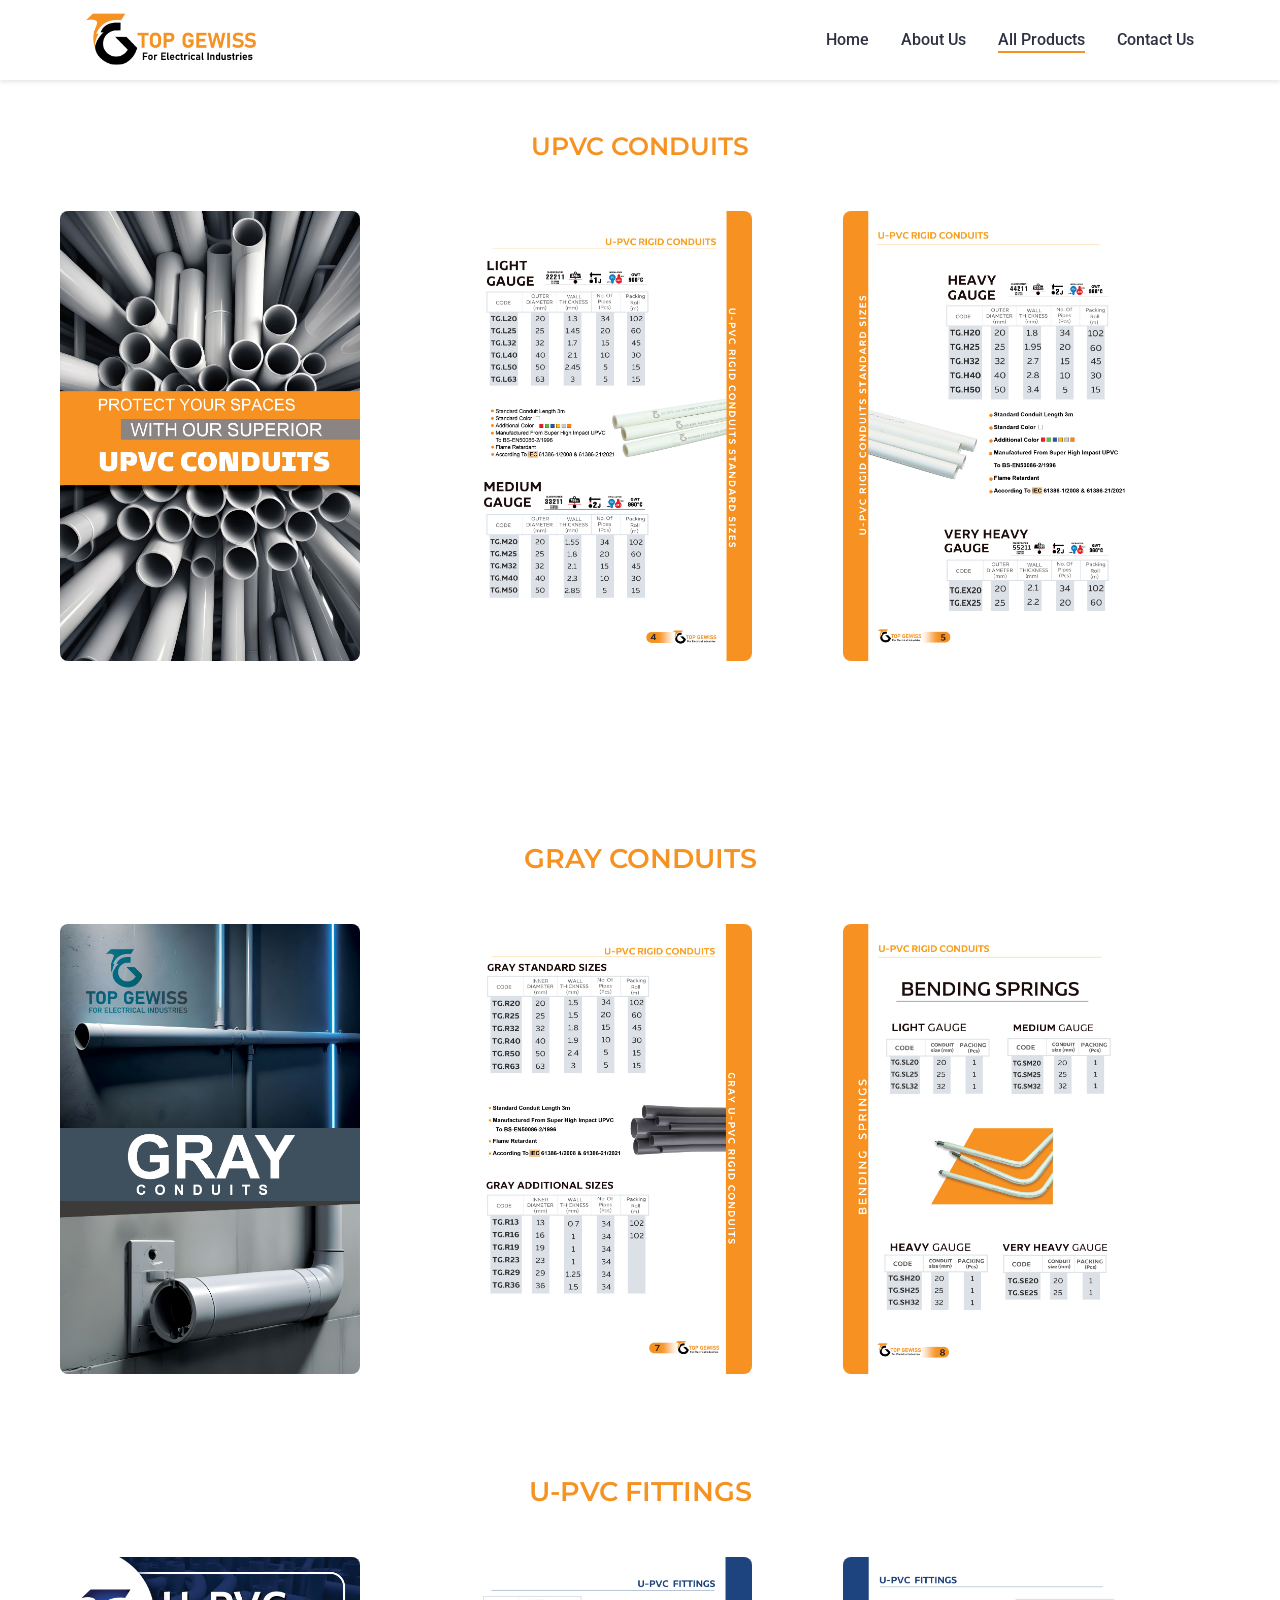
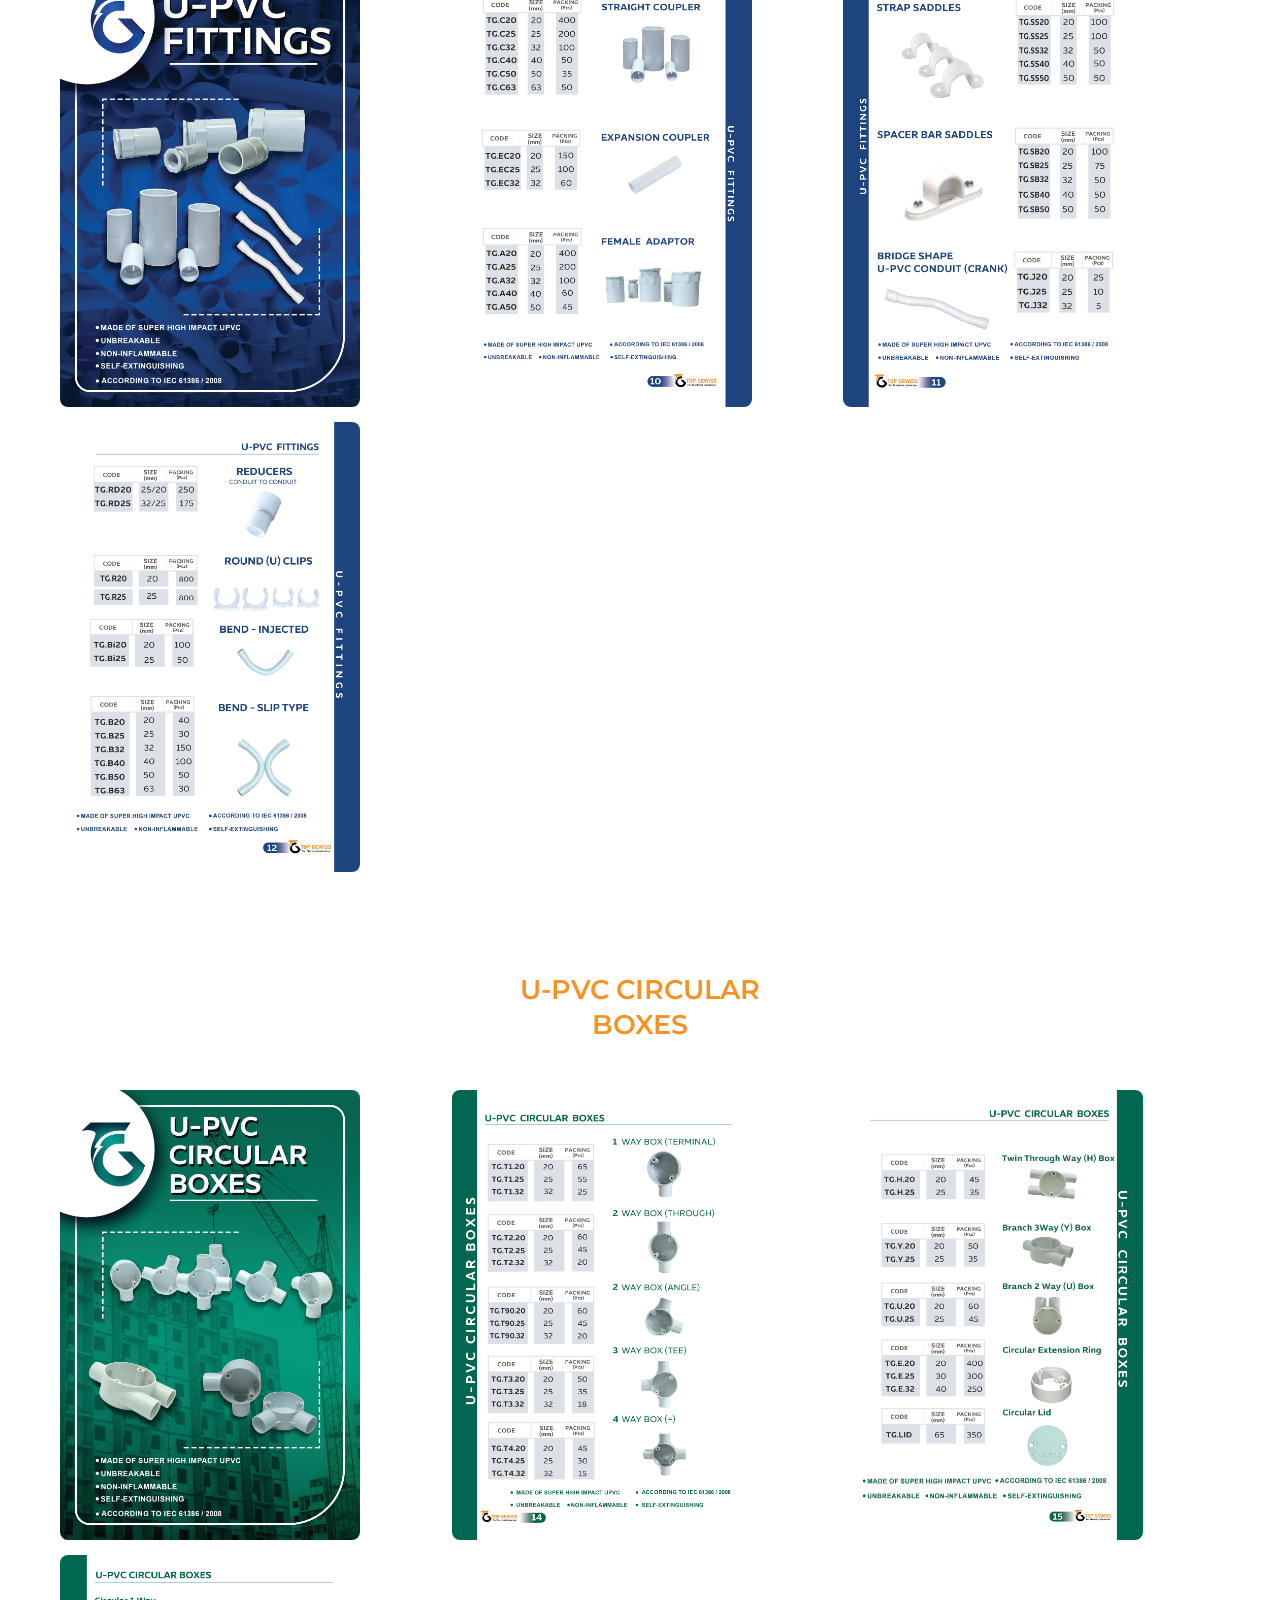
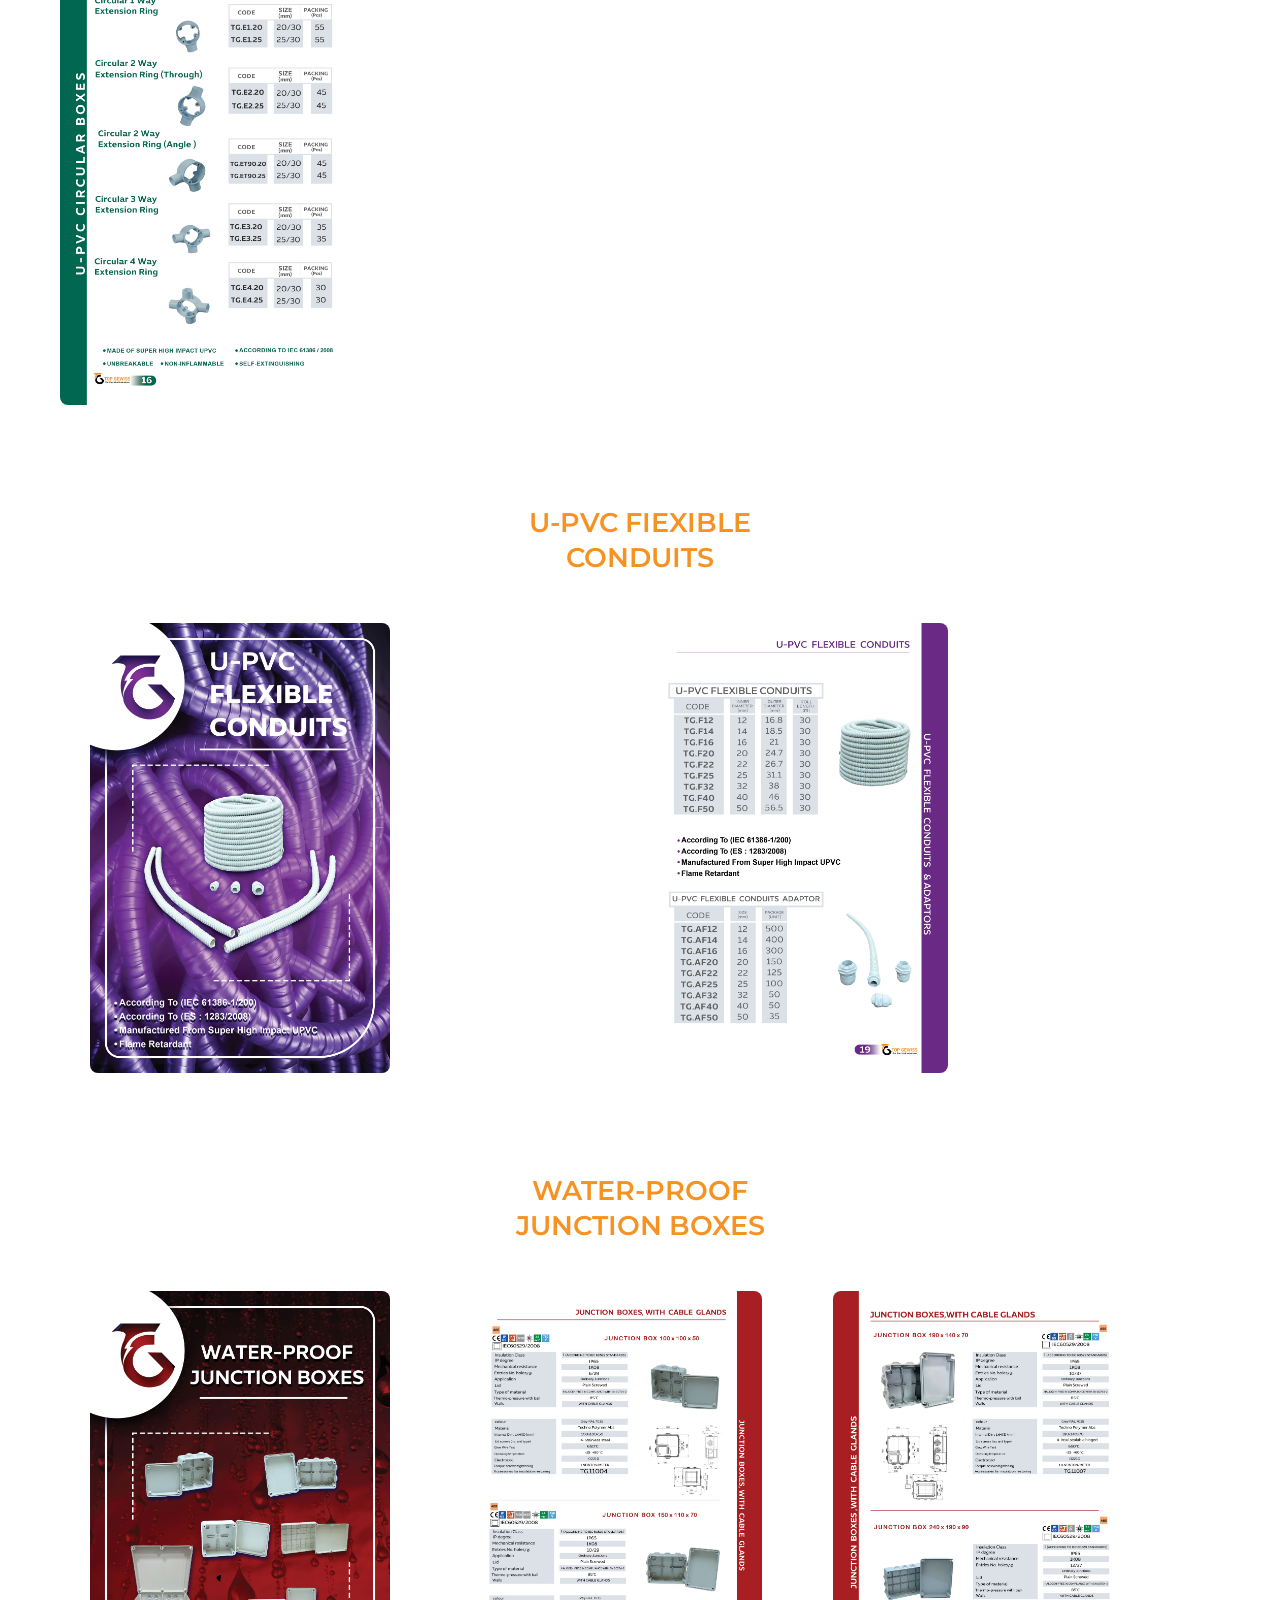
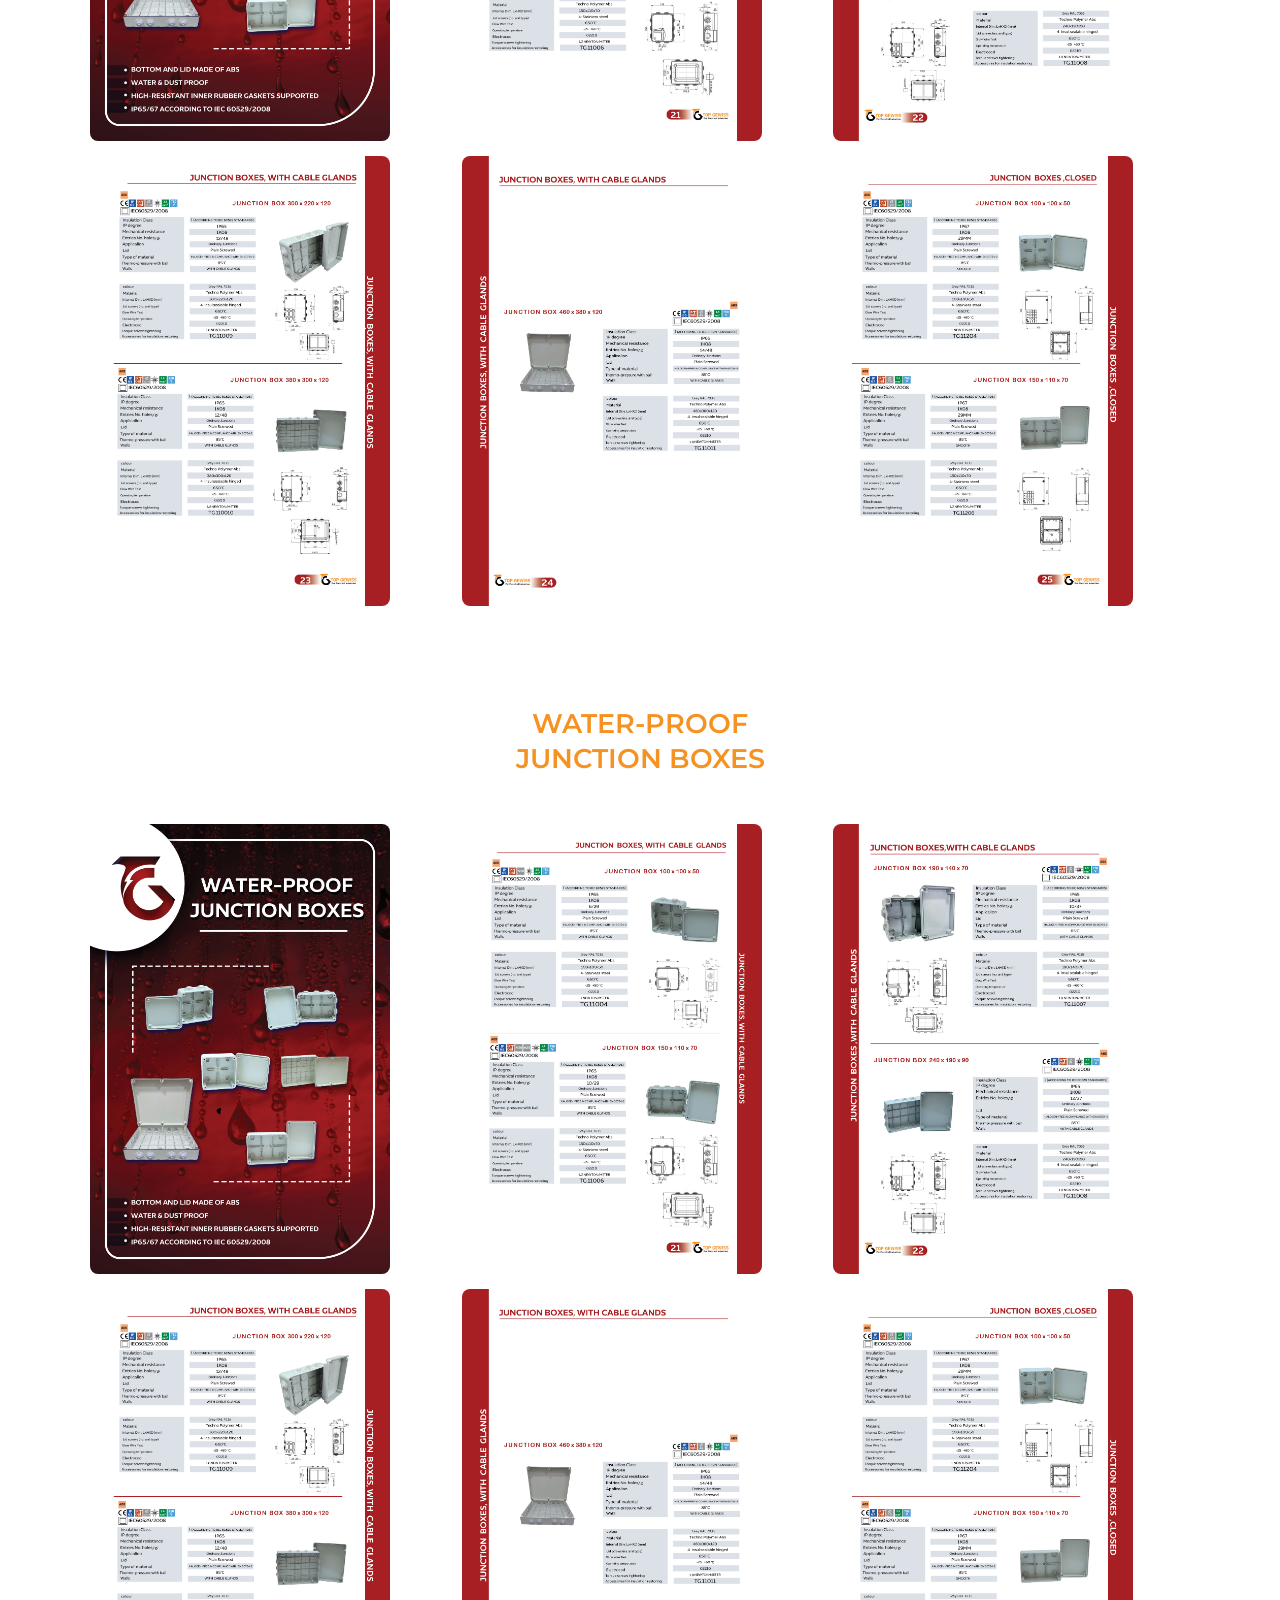
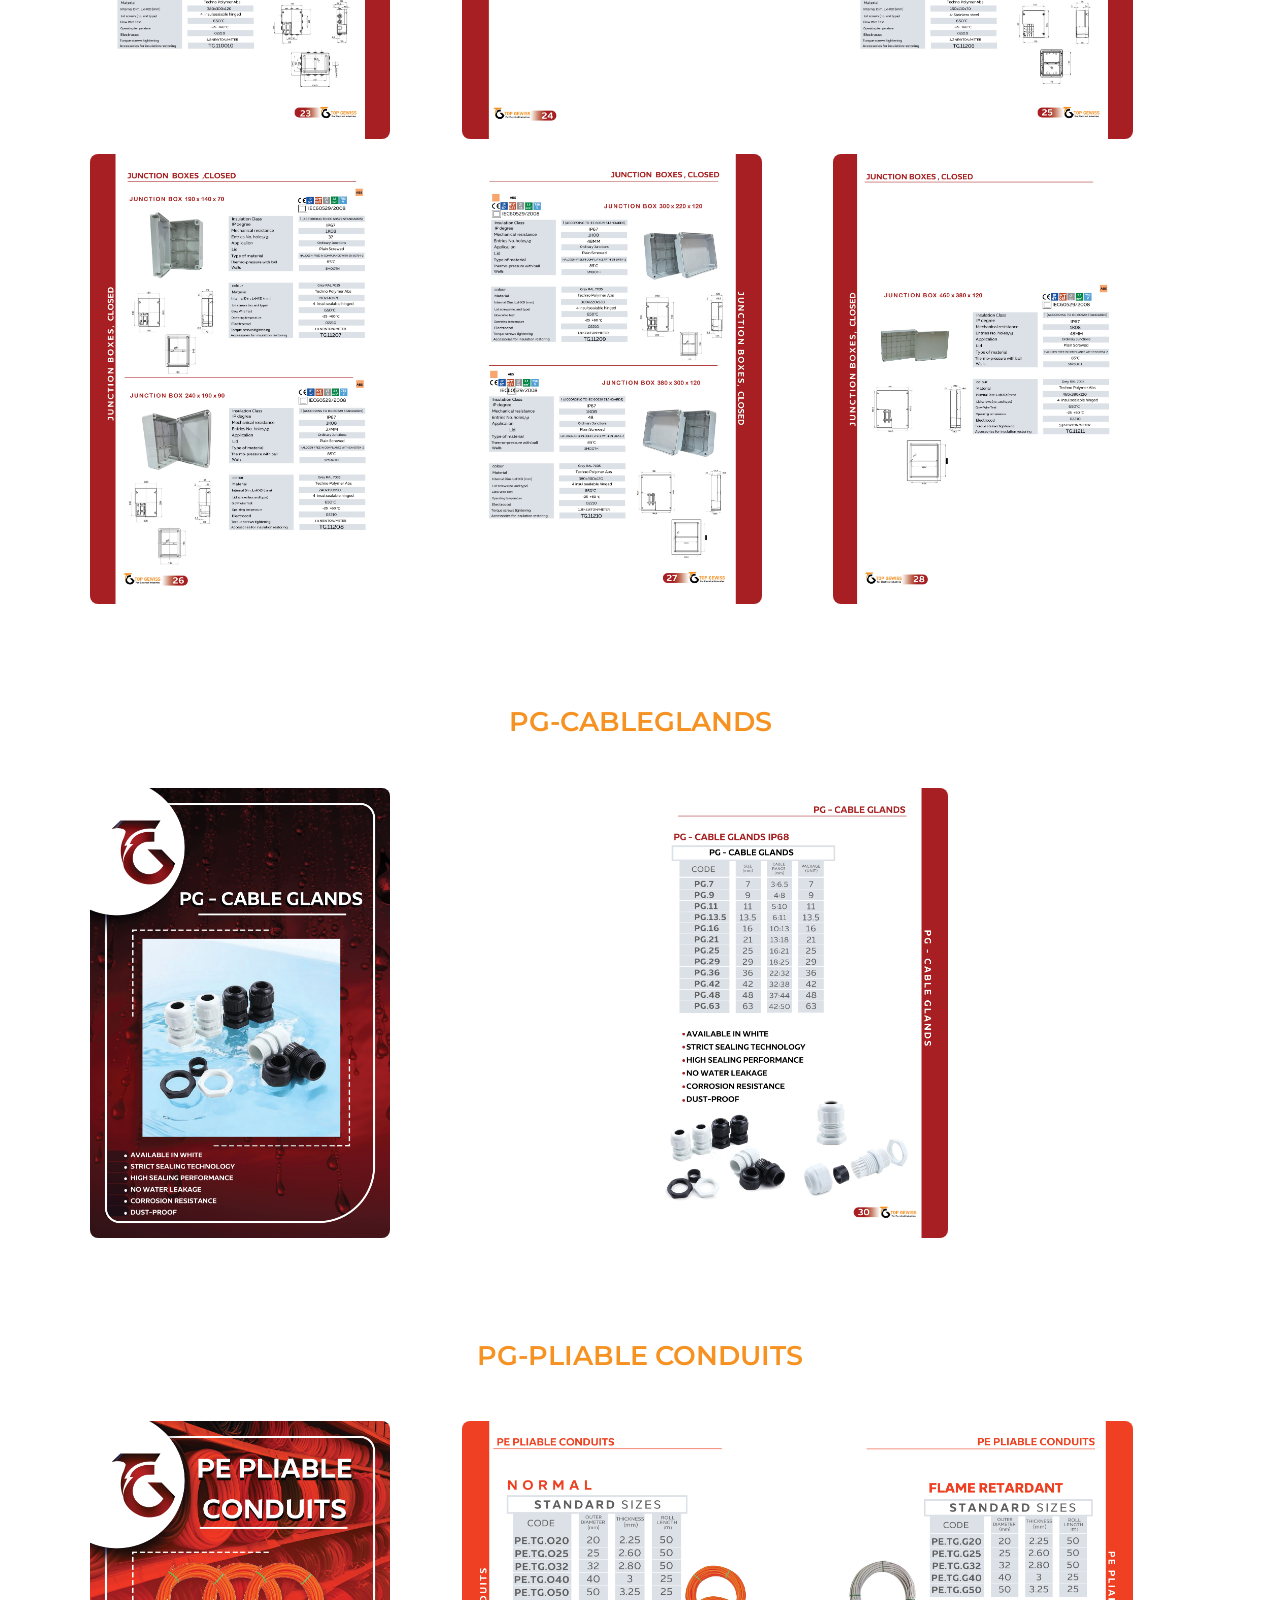
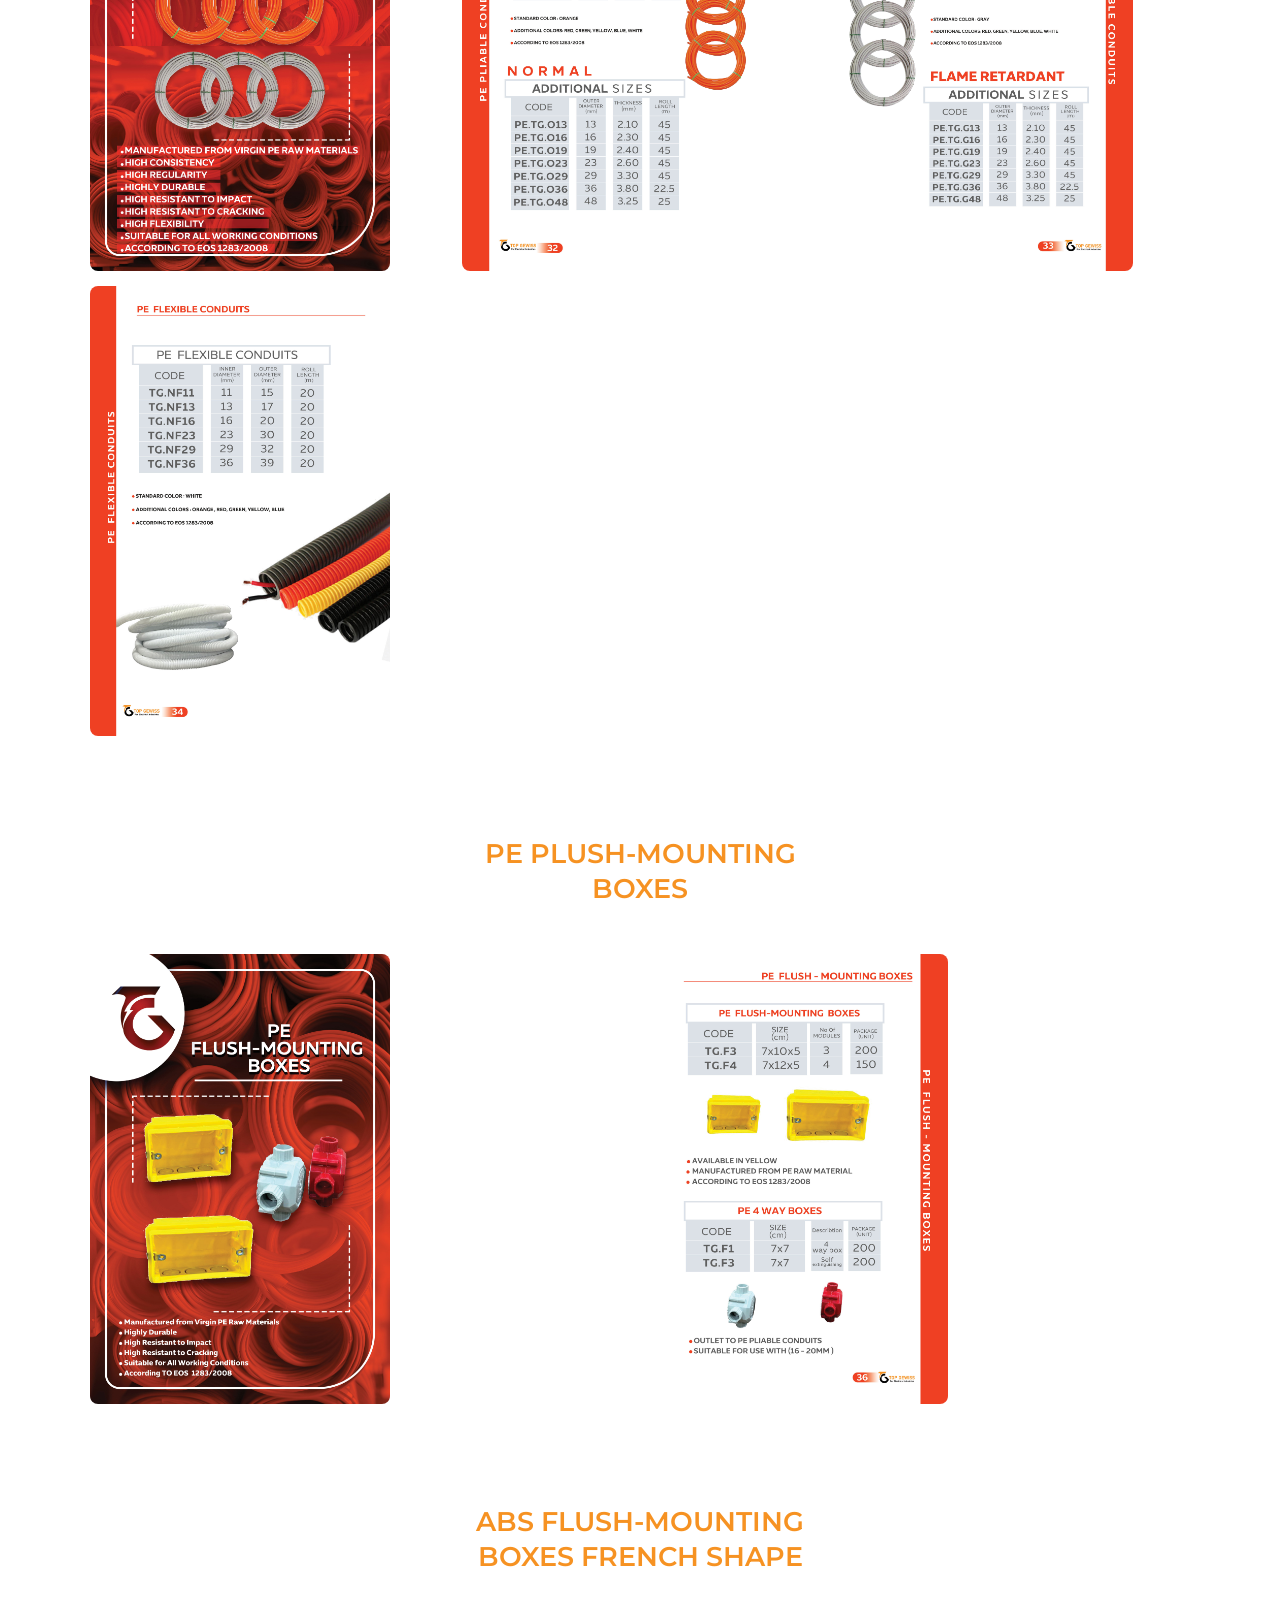
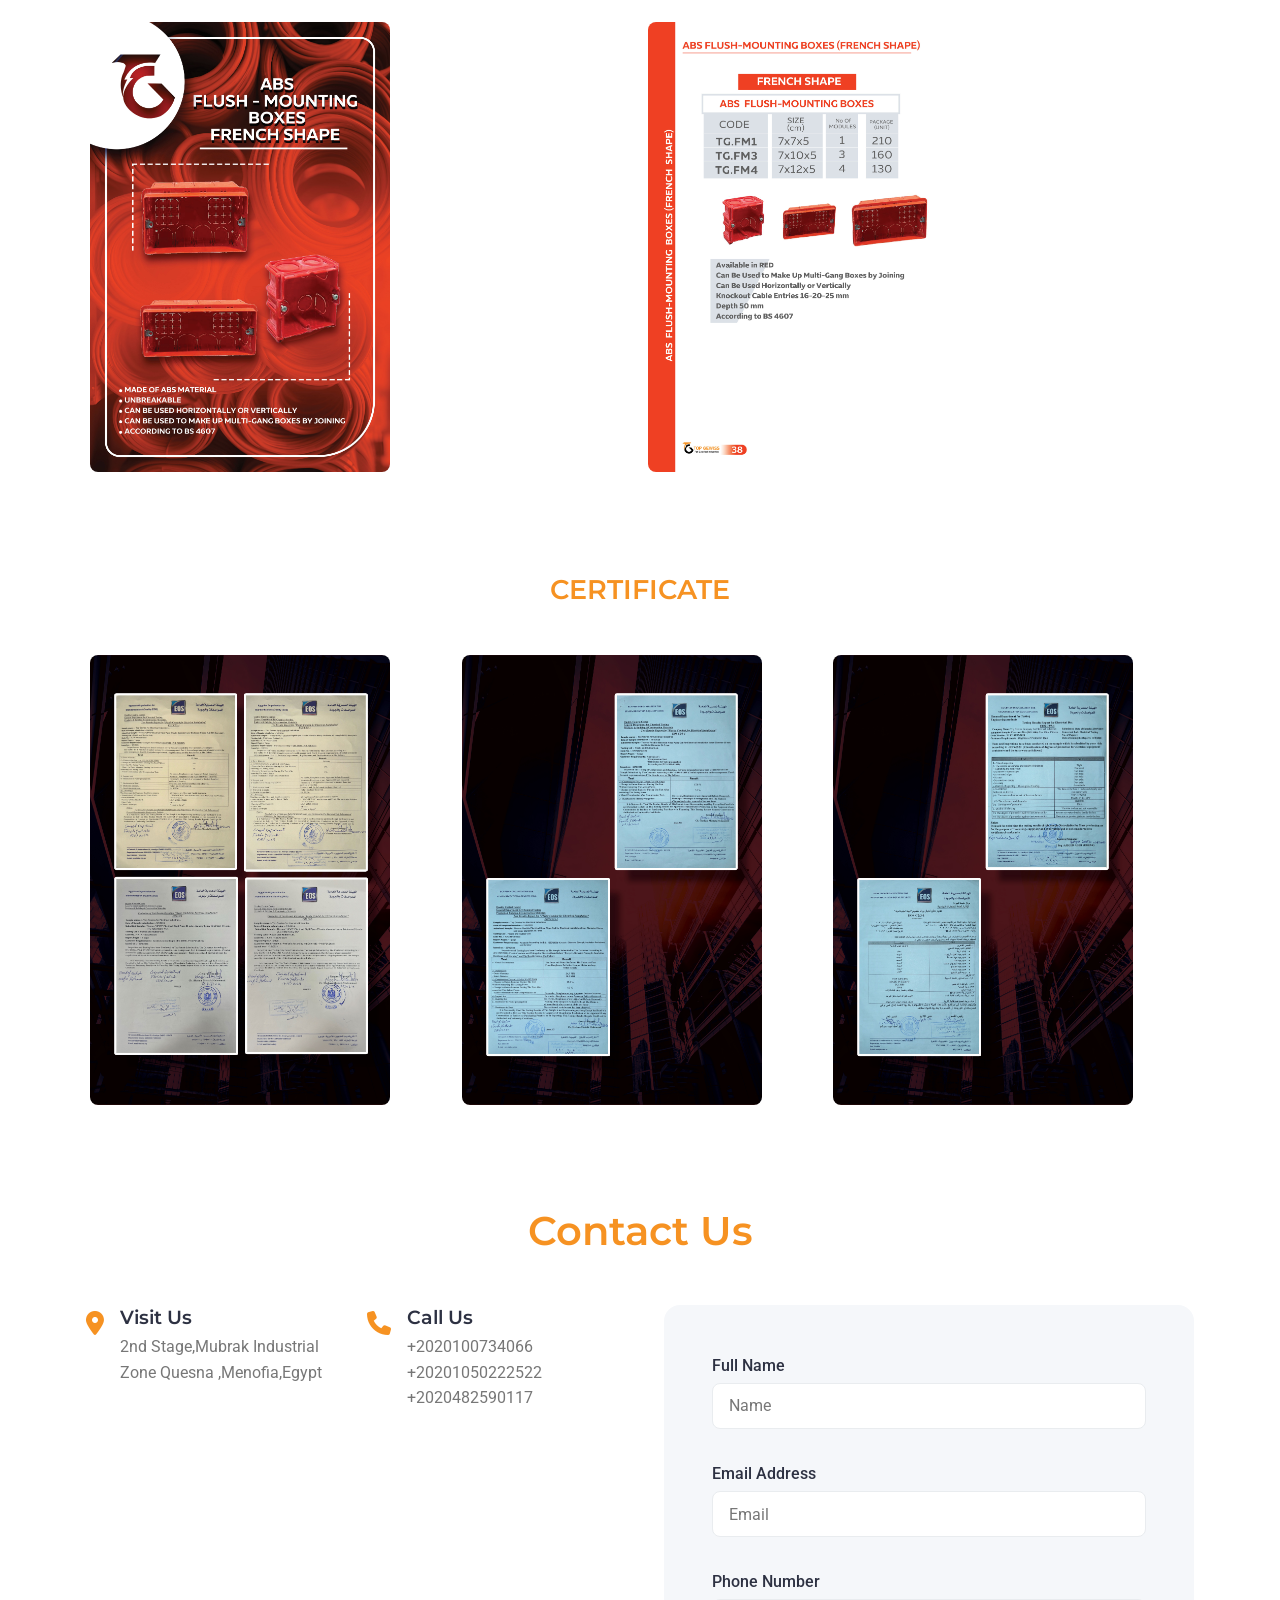
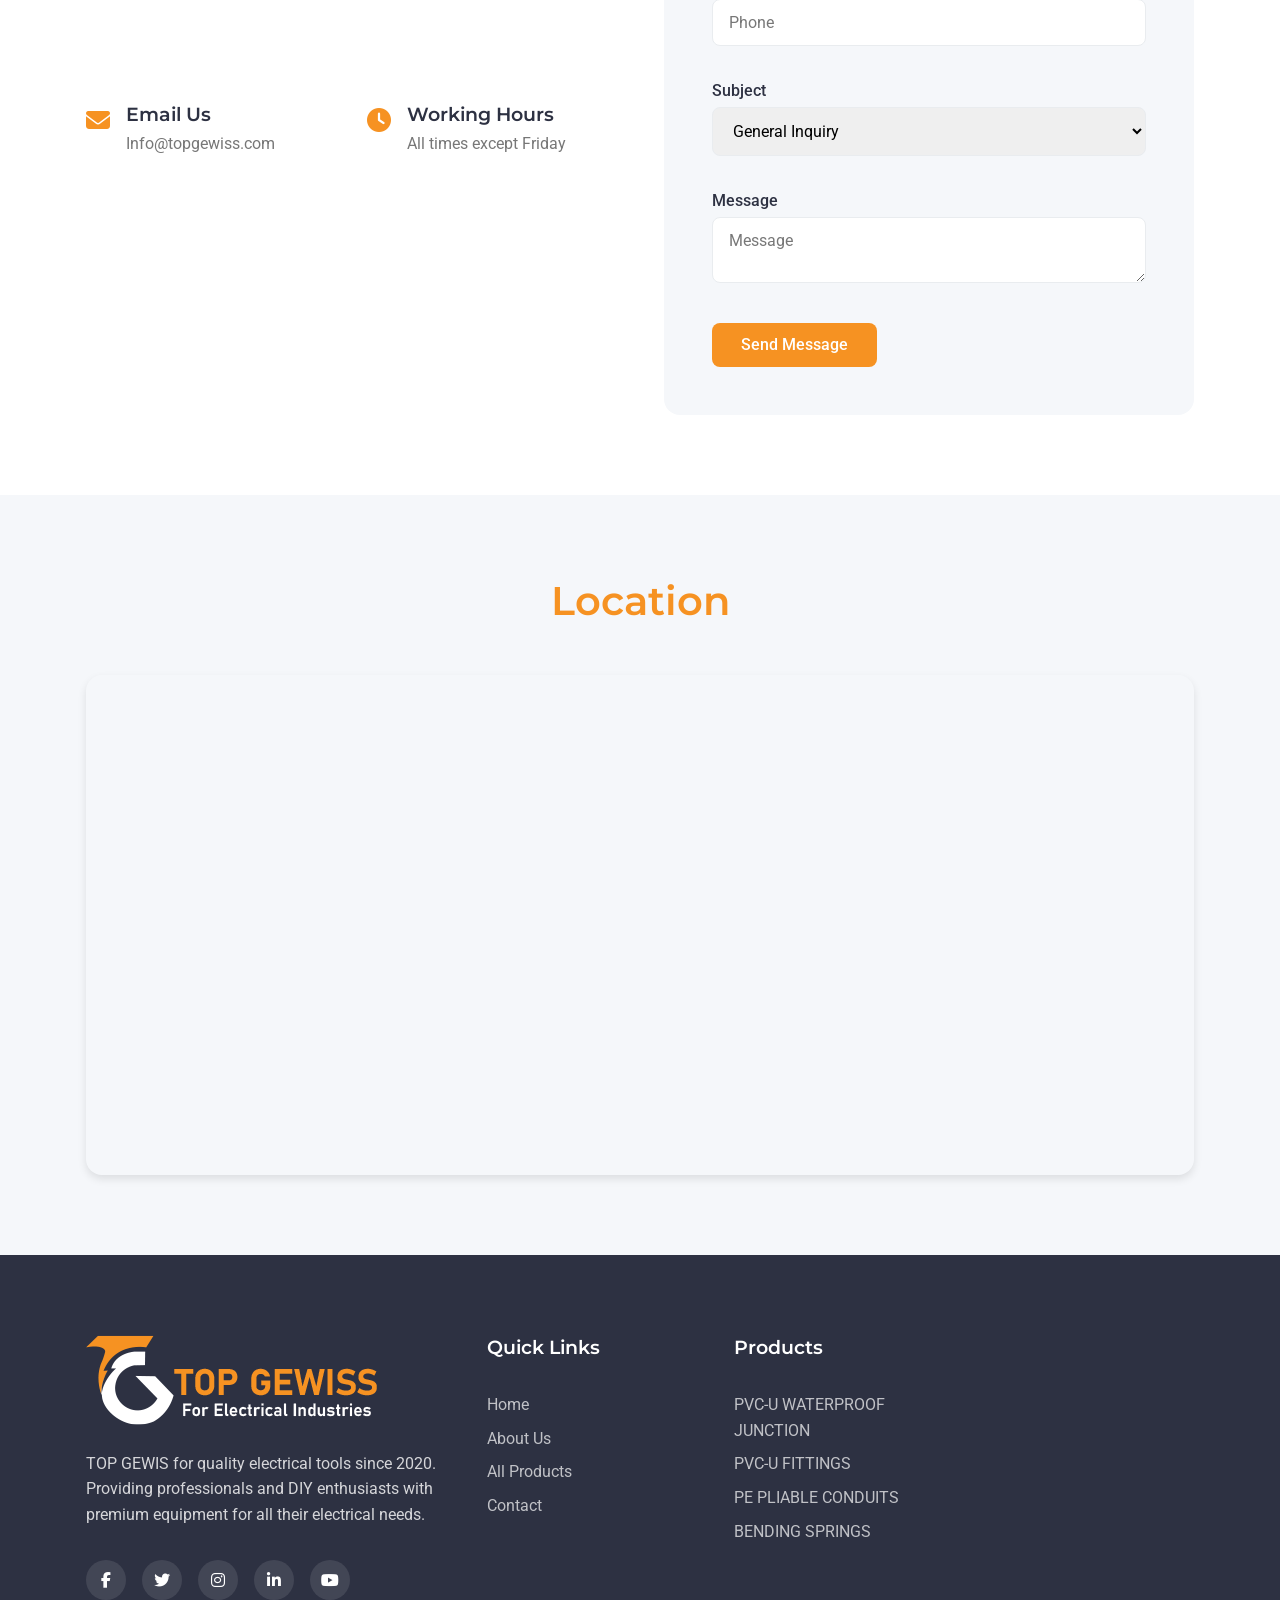
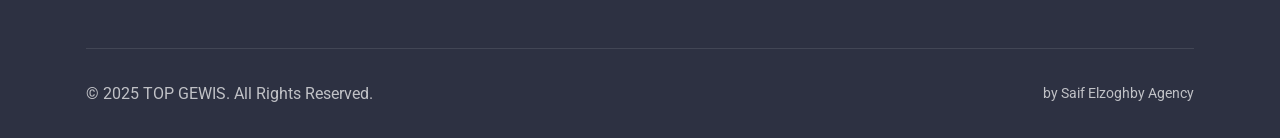
==== All-Products.html @ 0655bf4d "fix" ====
<!DOCTYPE html>
<html lang="en">

<head>
  <meta charset="UTF-8">
  <meta name="viewport" content="width=device-width, initial-scale=1.0">
  <title>TOP GEWISS</title>
  <link rel="stylesheet" href="https://cdnjs.cloudflare.com/ajax/libs/font-awesome/6.4.0/css/all.min.css">
  <link
    href="https://fonts.googleapis.com/css2?family=Roboto:wght@300;400;500;700&family=Montserrat:wght@400;500;600;700&display=swap"
    rel="stylesheet">
  <link rel="stylesheet" href="https://unpkg.com/leaflet@1.9.4/dist/leaflet.css"
    integrity="sha256-p4NxAoJBhIIN+hmNHrzRCf9tD/miZyoHS5obTRR9BMY=" crossorigin="" />
  <link rel="stylesheet" href="./src/css/style.css">
  <link rel="shortcut icon" href="./src/logo.png" type="image/x-icon">
  <link rel="stylesheet" href="https://unpkg.com/aos@2.3.4/dist/aos.css">
</head>

<body>
  <!-- Header & Navigation -->

  <header id="header">
    <div class="container">
      <div class="logo">
        <a href="#home">
          <h1><img src="./src/logo1.png" alt=""></h1>
        </a>
      </div>
      <nav id="nav">
        <button class="mobile-nav-toggle" aria-controls="primary-nav" aria-expanded="false">
          <span class="sr-only">Menu</span>
          <i class="fa-solid fa-bars"></i>
          <i class="fa-solid fa-xmark"></i>
        </button>
        <ul id="primary-nav" data-visible="false">
          <li><a href="./index.html" class="nav-link ">Home</a></li>
          <li><a href="./About-Us.html" class="nav-link">About Us</a></li>
          <li><a href="#" class="nav-link active">All Products</a></li>
          <li><a href="./Contact-Us.html" class="nav-link">Contact Us</a></li>
        </ul>
      </nav>
    </div>
  </header>


  <!-- Portfolio Section -->
  <section id="portfolio" class="portfolio">

    <div class="section-header2 " style="padding-top: 30px;">
      <h2 class="active">UPVC CONDUITS</h2>
    </div>
    <div class="portfolio-grid">

      <div class="gallery" style="margin-left: 40px ; margin-right: 40px">
        <img src="./imag/1.jpg" alt="Work 1">
        <img src="./imag/2.jpg" alt="Work 1">
        <img src="./imag/3.jpg" alt="Work 2">


        <!-- يمكنك إضافة المزيد من الصور -->
      </div>

      <div class="lightbox" id="lightbox">
        <img src="" alt="Full Size Image" id="lightbox-img">
      </div>
  </section>


  <section id="portfolio" class="portfolio2">


    <div class="section-header2">
      <h2>GRAY CONDUITS</h2>
    </div>
    <div class="portfolio2-grid">

      <div class="gallery" style="margin-left: 40px ; margin-right: 40px">
        <img src="./imag/4.jpg" alt="Work 1">
        <img src="./imag/5.jpg" alt="Work 1">
        <img src="./imag/6.jpg" alt="Work 2">


        <!-- يمكنك إضافة المزيد من الصور -->
      </div>

      <div class="lightbox" id="lightbox">
        <img src="" alt="Full Size Image" id="lightbox-img">
      </div>
  </section>


  <section id="portfolio" class="portfolio2">


    <div class="section-header2">
      <h2>U-PVC FITTINGS</h2>
    </div>
    <div class="portfolio2-grid">

      <div class="gallery" style="margin-left: 40px ; margin-right: 40px">
        <img src="./imag/7.jpg" alt="Work 1">
        <img src="./imag/8.jpg" alt="Work 1">
        <img src="./imag/9.jpg" alt="Work 1">
        <img src="./imag/10.jpg" alt="Work 1">


        <!-- يمكنك إضافة المزيد من الصور -->
      </div>

      <div class="lightbox" id="lightbox">
        <img src="" alt="Full Size Image" id="lightbox-img">
      </div>
  </section>

  <!--  -->
  <section id="portfolio" class="portfolio2">


    <div class="section-header2">
      <h2>U-PVC CIRCULAR <br> BOXES</h2>
    </div>
    <div class="portfolio2-grid">

      <div class="gallery" style="margin-left: 40px ; margin-right: 40px">
        <img src="./imag/11.jpg" alt="Work 1">
        <img src="./imag/12.jpg" alt="Work 1">
        <img src="./imag/13.jpg" alt="Work 1">
        <img src="./imag/14.jpg" alt="Work 1">


        <!-- يمكنك إضافة المزيد من الصور -->
      </div>

      <div class="lightbox" id="lightbox">

      </div>

  </section>

  <!--  -->
  <section id="portfolio" class="portfolio2">


    <div class="section-header2">
      <h2>U-PVC FIEXIBLE <br> CONDUITS</h2>
    </div>
    <div class="portfolio2-grid">

      <div class="gallery" style="margin-left: 70px ; margin-right: 70px">
        <img src="./imag/15.jpg" alt="Work 1">
        <img src="./imag/16.jpg" alt="Work 1">


        <!-- يمكنك إضافة المزيد من الصور -->
      </div>

      <div class="lightbox" id="lightbox">
        <img src="" alt="Full Size Image" id="lightbox-img">
      </div>
  </section>
  <!--  -->

  <section id="portfolio" class="portfolio2">


    <div class="section-header2">
      <h2>WATER-PROOF <br> JUNCTION BOXES</h2>
    </div>
    <div class="portfolio2-grid">

      <div class="gallery" style="margin-left: 70px ; margin-right: 70px">
        <img src="./imag/17.jpg" alt="Work 1">
        <img src="./imag/18.jpg" alt="Work 1">
        <img src="./imag/19.jpg" alt="Work 1">
        <img src="./imag/20.jpg" alt="Work 1">
        <img src="./imag/21.jpg" alt="Work 1">
        <img src="./imag/22.jpg" alt="Work 1">


        <!-- يمكنك إضافة المزيد من الصور -->
      </div>

      <div class="lightbox" id="lightbox">
        <img src="" alt="Full Size Image" id="lightbox-img">
      </div>
  </section>



  <section id="portfolio" class="portfolio2">


    <div class="section-header2">
      <h2>WATER-PROOF <br>JUNCTION BOXES</h2>
    </div>
    <div class="portfolio2-grid">

      <div class="gallery" style="margin-left: 70px ; margin-right: 70px">
        <img src="./imag/17.jpg" alt="Work 1">
        <img src="./imag/18.jpg" alt="Work 1">
        <img src="./imag/19.jpg" alt="Work 1">
        <img src="./imag/20.jpg" alt="Work 1">
        <img src="./imag/21.jpg" alt="Work 1">
        <img src="./imag/22.jpg" alt="Work 1">
        <img src="./imag/23.jpg" alt="Work 1">
        <img src="./imag/24.jpg" alt="Work 1">
        <img src="./imag/25.jpg" alt="Work 1">


        <!-- يمكنك إضافة المزيد من الصور -->
      </div>

      <div class="lightbox" id="lightbox">
        <img src="" alt="Full Size Image" id="lightbox-img">
      </div>
  </section>
  <!--  -->
  <section id="portfolio" class="portfolio2">


    <div class="section-header2">
      <h2>PG-CABLEGLANDS</h2>
    </div>
    <div class="portfolio2-grid">

      <div class="gallery" style="margin-left: 70px ; margin-right: 70px">
        <img src="./imag/26.jpg" alt="Work 1">
        <img src="./imag/27.jpg" alt="Work 1">
        <!-- يمكنك إضافة المزيد من الصور -->
      </div>

      <div class="lightbox" id="lightbox">
        <img src="" alt="Full Size Image" id="lightbox-img">
      </div>
  </section>
  <!--  -->


  <section id="portfolio" class="portfolio2">


    <div class="section-header2">
      <h2>PG-PLIABLE CONDUITS</h2>
    </div>
    <div class="portfolio2-grid">

      <div class="gallery" style="margin-left: 70px ; margin-right: 70px">
        <img src="./imag/28.jpg" alt="Work 1">
        <img src="./imag/29.jpg" alt="Work 1">
        <img src="./imag/30.jpg" alt="Work 1">
        <img src="./imag/31.jpg" alt="Work 1">
        <!-- يمكنك إضافة المزيد من الصور -->
      </div>

      <div class="lightbox" id="lightbox">
        <img src="" alt="Full Size Image" id="lightbox-img">
      </div>
  </section>



  <section id="portfolio" class="portfolio2">


    <div class="section-header2">
      <h2>PE PLUSH-MOUNTING <br> BOXES</h2>
    </div>
    <div class="portfolio2-grid">

      <div class="gallery" style="margin-left: 70px ; margin-right: 70px">
        <img src="./imag/32.jpg" alt="Work 1">
        <img src="./imag/33.jpg" alt="Work 1">
        <!-- يمكنك إضافة المزيد من الصور -->
      </div>

      <div class="lightbox" id="lightbox">
        <img src="" alt="Full Size Image" id="lightbox-img">
      </div>
  </section>





  <section id="portfolio" class="portfolio2">


    <div class="section-header2">
      <h2>ABS FLUSH-MOUNTING <br>BOXES FRENCH SHAPE</h2>
    </div>
    <div class="portfolio2-grid">

      <div class="gallery" style="margin-left: 70px ; margin-right: 70px">
        <img src="./imag/34.jpg" alt="Work 1">
        <img src="./imag/35.jpg" alt="Work 1">
        <!-- يمكنك إضافة المزيد من الصور -->
      </div>

      <div class="lightbox" id="lightbox">
        <img src="" alt="Full Size Image" id="lightbox-img">
      </div>
  </section>


  <section id="portfolio" class="portfolio2">


    <div class="section-header2">
      <h2>CERTIFICATE</h2>
    </div>
    <div class="portfolio2-grid">

      <div class="gallery" style="margin-left: 70px ; margin-right: 70px">
        <img src="./imag/36.jpg" alt="Work 1">
        <img src="./imag/37.jpg" alt="Work 1">
        <img src="./imag/38.jpg" alt="Work 1">
        <!-- يمكنك إضافة المزيد من الصور -->
      </div>

      <div class="lightbox" id="lightbox">
        <img src="" alt="Full Size Image" id="lightbox-img">
      </div>
  </section>










  <!-- Contact Section -->
  <section id="contact" class="contact">
    <div class="container">
      <div class="section-header">
        <h2>Contact Us</h2>
      </div>
      <div class="contact-wrapper">
        <div class="contact-info">
          <div class="contact-card">
            <div class="icon">
              <i class="fa-solid fa-location-dot"></i>
            </div>
            <div class="info">
              <h3>Visit Us</h3>
              <p>2nd Stage,Mubrak Industrial Zone Quesna
                ,Menofia,Egypt</p>
            </div>
          </div>
          <div class="contact-card">
            <div class="icon">
              <i class="fa-solid fa-phone"></i>
            </div>
            <div class="info">
              <h3>Call Us</h3>
              <p>+2020100734066<br>+20201050222522 <br>+2020482590117 </p>
            </div>
          </div>
          <div class="contact-card">
            <div class="icon">
              <i class="fa-solid fa-envelope"></i>
            </div>
            <div class="info">
              <h3>Email Us</h3>
              <p>Info@topgewiss.com</p>
            </div>
          </div>
          <div class="contact-card">
            <div class="icon">
              <i class="fa-solid fa-clock"></i>
            </div>
            <div class="info">
              <h3>Working Hours</h3>
              <p>All times except Friday</p>
            </div>
          </div>
        </div>
        <div class="contact-form" data-aos="zoom-in">
          <form id="contactForm" action="./send-email/email.php" method="POST">
            <div class="form-group">
              <label for="name">Full Name</label>
              <input type="text" name="name" placeholder="Name" required="">
            </div>
            <div class="form-group">
              <label for="email">Email Address</label>
              <input type="email" id="email" name="email" placeholder="Email" required="">
            </div>
            <div class="form-group">
              <label for="phone">Phone Number</label>
              <input type="text" id="subject" name="phone" placeholder="Phone" required="">
            </div>
            <div class="form-group">
              <label for="subject">Subject</label>
              <select id="subject" name="subject">
                <option value="general">General Inquiry</option>
                <option value="quote">Request a Quote</option>
                <option value="support">Technical Support</option>
                <option value="other">Other</option>
              </select>
            </div>
            <div class="form-group">
              <label for="message">Message</label>
              <textarea id="message" name="msg" required placeholder="Message"></textarea>
            </div>
            <button type="submit" class="btn btn-primary">Send Message</button>
          </form>
        </div>
      </div>
    </div>
  </section>

  <!-- Location Section -->
  <section id="location" class="location">
    <div class="container">
      <div class="section-header">
        <h2 data-aos="zoom-in">Location</h2>
      </div>
      <div id="map" class="map-container" data-aos="zoom-in"></div>
    </div>
  </section>

  <!-- Footer -->
  <footer class="footer" data-aos="zoom-in">
    <div class="container">
      <div class="footer-content">
        <div class="footer-logo" data-aos="zoom-in">
          <h2><img src="./src/loge-2.png" alt=""></h2>
          <p>TOP GEWIS for quality electrical tools since 2020. Providing professionals and DIY enthusiasts with premium
            equipment for all their electrical needs.</p>
          <div class="social-links">
            <a href="#" aria-label="Facebook"><i class="fa-brands fa-facebook-f"></i></a>
            <a href="#" aria-label="Twitter"><i class="fa-brands fa-twitter"></i></a>
            <a href="#" aria-label="Instagram"><i class="fa-brands fa-instagram"></i></a>
            <a href="#" aria-label="LinkedIn"><i class="fa-brands fa-linkedin-in"></i></a>
            <a href="#" aria-label="YouTube"><i class="fa-brands fa-youtube"></i></a>
          </div>
        </div>
        <div class="footer-links">
          <div class="footer-link-group">
            <h3>Quick Links</h3>
            <ul>
              <li><a href="#home">Home</a></li>
              <li><a href="#about">About Us</a></li>
              <li><a href="#categories">All Products</a></li>
              <li><a href="#contact">Contact</a></li>
            </ul>
          </div>
          <div class="footer-link-group">
            <h3>Products</h3>
            <ul>
              <li><a href="#">PVC-U WATERPROOF JUNCTION
                </a></li>
              <li><a href="#">PVC-U FITTINGS
                </a></li>
              <li><a href="#">PE PLIABLE CONDUITS
                </a></li>
              <li><a href="#">BENDING SPRINGS
                </a></li>
            </ul>
          </div>
        </div>
      </div>
      <div class="footer-bottom">
        <p>&copy; 2025 TOP GEWIS. All Rights Reserved.</p>
        <div class="footer-bottom-links">
          <a
            href="https://web.facebook.com/SaifElzoghbyAgency1?rdid=nuYBTNnpWdyBYSgs&share_url=https%3A%2F%2Fweb.facebook.com%2Fshare%2F1636pnJnkb%2F%3F_rdc%3D1%26_rdr#">by
            Saif Elzoghby Agency</a>

        </div>
      </div>
    </div>
  </footer>

  <!-- Script Sources -->
  <script src="https://unpkg.com/leaflet@1.9.4/dist/leaflet.js"
    integrity="sha256-20nQCchB9co0qIjJZRGuk2/Z9VM+kNiyxNV1lvTlZBo=" crossorigin=""></script>
  <script src="./src/js/map.js"></script>
  <script src="./src/js/script.js"></script>
  <script src="https://unpkg.com/aos@2.3.4/dist/aos.js"></script>
  <script>
    AOS.init();
  </script>

</body>

</html>
---- src/css/style.css ----
/* 
===================================
CSS Variables and Reset
===================================
*/
:root {
  /* Color palette */
  --primary-color: #f69222; /* Electric blue */
  --primary-light: #f69222;
  --primary-dark: #f4a1427d;
  --secondary-color: #2d3142; /* Dark blue-gray */
  --accent-color: #00c3ff; /* Bright cyan */
  --light-gray: #f5f7fa;
  --medium-gray: #e9ecef;
  --dark-gray: #666;
  --text-color: #333;
  --text-light: #777;
  --white: #fff;
  --black: #222;
  --success: #28a745;
  --danger: #dc3545;
  --warning: #ffc107;

  /* Typography */
  --heading-font: "Montserrat", sans-serif;
  --body-font: "Roboto", sans-serif;

  /* Spacing */
  --space-xs: 0.25rem;
  --space-sm: 0.5rem;
  --space-md: 1rem;
  --space-lg: 2rem;
  --space-xl: 3rem;
  --space-xxl: 5rem;

  /* Border Radius */
  --radius-sm: 0.25rem;
  --radius-md: 0.5rem;
  --radius-lg: 1rem;

  /* Shadows */
  --shadow-sm: 0 2px 4px rgba(0, 0, 0, 0.1);
  --shadow-md: 0 4px 8px rgba(0, 0, 0, 0.1);
  --shadow-lg: 0 8px 16px rgba(0, 0, 0, 0.1);

  /* Transitions */
  --transition-fast: 0.2s ease;
  --transition-normal: 0.3s ease;
  --transition-slow: 0.5s ease;

  /* Container widths */
  --container-sm: 540px;
  --container-md: 720px;
  --container-lg: 960px;
  --container-xl: 1140px;
}

/* Reset & Base Styles */
* {
  margin: 0;
  padding: 0;
  box-sizing: border-box;
}

html {
  scroll-behavior: smooth;
  font-size: 16px;
}

body {
  font-family: var(--body-font);
  color: var(--text-color);
  line-height: 1.6;
  background-color: var(--white);
  overflow-x: hidden;
}

h1,
h2,
h3,
h4,
h5,
h6 {
  font-family: var(--heading-font);
  font-weight: 600;
  line-height: 1.3;
  margin-bottom: var(--space-md);
  color: var(--secondary-color);
}

p {
  margin-bottom: var(--space-md);
}

a {
  color: var(--primary-color);
  text-decoration: none;
  transition: color var(--transition-fast);
}

a:hover {
  color: var(--primary-dark);
}

ul,
ol {
  margin-bottom: var(--space-md);
  padding-left: var(--space-lg);
}

img {
  max-width: 100%;
  height: auto;
}

input,
textarea,
select,
button {
  font-family: var(--body-font);
}

.container {
  width: 100%;
  max-width: var(--container-xl);
  margin: 0 auto;
  padding: 0 var(--space-md);
}

.sr-only {
  position: absolute;
  width: 1px;
  height: 1px;
  padding: 0;
  margin: -1px;
  overflow: hidden;
  clip: rect(0, 0, 0, 0);
  white-space: nowrap;
  border-width: 0;
}

/* 
===================================
Buttons & Form Elements
===================================
*/
.btn {
  display: inline-block;
  padding: 0.8rem 1.8rem;
  border: none;
  border-radius: var(--radius-md);
  font-weight: 500;
  font-size: 1rem;
  text-align: center;
  cursor: pointer;
  transition: all var(--transition-fast);
}

.btn-primary {
  background-color: var(--primary-color);
  color: var(--white);
}

.btn-primary:hover {
  background-color: var(--black);
  color: var(--white);
}

.btn-secondary {
  background-color: transparent;
  color: var(--primary-color);
  border: 2px solid var(--primary-color);
}

.btn-secondary:hover {
  background-color: var(--primary-color);
  color: var(--white);
}

.btn-text {
  color: var(--primary-color);
  font-weight: 500;
  display: inline-flex;
  align-items: center;
  transition: color var(--transition-fast);
}

.btn-text:hover {
  color: var(--black);
}

.btn-text::after {
  content: "\f054";
  font-family: "Font Awesome 6 Free";
  font-weight: 900;
  margin-left: var(--space-xs);
  font-size: 0.8em;
  transition: transform var(--transition-fast);
}

.btn-text:hover::after {
  transform: translateX(3px);
}

.form-group {
  margin-bottom: var(--space-lg);
}

label {
  display: block;
  margin-bottom: var(--space-xs);
  font-weight: 500;
  color: var(--secondary-color);
}

input,
textarea,
select {
  width: 100%;
  padding: 0.8rem 1rem;
  border: 1px solid var(--medium-gray);
  border-radius: var(--radius-md);
  font-size: 1rem;
  transition: border-color var(--transition-fast);
}

input:focus,
textarea:focus,
select:focus {
  outline: none;
  border-color: var(--primary-color);
}

input::placeholder,
textarea::placeholder {
  color: var(--text-light);
}

/* 
===================================
Header & Navigation
===================================
*/
#header {
  background-color: #fff;
  box-shadow: var(--shadow-sm);
  position: fixed;
  top: 0;
  left: 0;
  right: 0;
  z-index: 1000;
  transition: background-color var(--transition-normal);
}

#header .container {
  display: flex;
  justify-content: space-between;
  align-items: center;
  height: 80px;
}
.logo {
  width: 170px;
}
.logo a {
  display: flex;
  align-items: center;
  position: relative;
  top: 3px;
  color: var(--secondary-color);
}

.logo h1 {
  font-weight: 700;
  font-size: 1.8rem;
  margin-bottom: 0;
}

.logo span {
  color: var(--primary-color);
}

#nav ul {
  display: flex;
  list-style: none;
  margin: 0;
  padding: 0;
}

#nav li {
  margin-left: var(--space-lg);
}

#nav .nav-link {
  color: var(--secondary-color);
  font-weight: 500;
  position: relative;
  padding: var(--space-xs) 0;
}

#nav .nav-link::after {
  content: "";
  position: absolute;
  left: 0;
  bottom: 0;
  width: 0;
  height: 2px;
  background-color: var(--primary-color);
  transition: width var(--transition-normal);
}

#nav .nav-link:hover::after,
#nav .nav-link.active::after {
  width: 100%;
}
.lll {
}

.mobile-nav-toggle {
  display: none;
  background: transparent;
  border: none;
  color: var(--secondary-color);
  font-size: 1.5rem;
  cursor: pointer;
  padding: 0.5rem;
}

.mobile-nav-toggle .fa-xmark {
  display: none;
}

/* 
===================================
Hero Section
===================================
*/
.hero {
  /* background: linear-gradient(
    135deg,
    var(--primary-dark) 0%,
    var(--primary-color) 100%
  ); */
  /* background-image: url(/ElectricPrecision/src/expand.png);
  background-repeat: repeat;
  background-size: cover; */
  color: var(--white);
  padding: 12rem 0 8rem;
  position: relative;
  overflow: hidden;
}

.hero::before {
  /* content: ""; */
  position: absolute;
  top: 0;
  right: -150px;
  width: 100%;
  height: 100%;
  background-image: linear-gradient(
    to right,
    transparent,
    rgba(255, 255, 255, 0.1)
  );
  clip-path: polygon(25% 0%, 100% 0%, 100% 100%, 0% 100%);
}

.hero-content {
  max-width: 650px;
  position: relative;
  z-index: 1;
}

.hero h1 {
  font-size: 3.5rem;
  font-weight: 700;
  margin-bottom: var(--space-lg);
  color: var(--white);
  line-height: 1.2;
}

.hero p {
  font-size: 1.2rem;
  margin-bottom: var(--space-xl);
  opacity: 0.9;
}

.hero-buttons {
  display: flex;
  gap: var(--space-md);
}

/* 
===================================
Categories Section
===================================
*/
.categories {
  padding: var(--space-xxl) 0;
  background-color: var(--light-gray);
}

.section-header {
  text-align: center;
  margin-bottom: var(--space-xl);
}

.section-header h2 {
  font-size: 2.5rem;
  margin-bottom: var(--space-sm);
  color: var(--primary-color);
}

.section-header p {
  font-size: 1.1rem;
  color: var(--text-light);
  max-width: 700px;
  margin-left: auto;
  margin-right: auto;
}

.categories-grid {
  display: grid;
  grid-template-columns: repeat(auto-fit, minmax(250px, 1fr));
  gap: var(--space-lg);
}

.category-card {
  background-color: var(--white);
  border-radius: var(--radius-lg);
  padding: var(--space-xl);
  text-align: center;
  box-shadow: var(--shadow-md);
  transition: transform var(--transition-normal),
    box-shadow var(--transition-normal);
}

.category-card:hover {
  transform: translateY(-10px);
  box-shadow: var(--shadow-lg);
}

.category-card .icon {
  width: 80px;
  height: 80px;
  margin: 0 auto var(--space-lg);
  display: flex;
  align-items: center;
  justify-content: center;
  background-color: rgba(0, 100, 230, 0.1);
  border-radius: 50%;
}

.svg-icon {
  width: 40px;
  height: 40px;
  fill: var(--primary-color);
}

.category-card h3 {
  font-size: 1.3rem;
  margin-bottom: var(--space-md);
}

.category-card p {
  color: var(--text-light);
  margin-bottom: var(--space-lg);
}

/* 
===================================
About Section
===================================
*/
.about {
  padding: var(--space-xxl) 0;
  background-color: var(--white);
}

.about-content {
  display: grid;
  grid-template-columns: 1fr 1fr;
  gap: var(--space-xl);
  align-items: center;
}

.about-text h3 {
  font-size: 1.5rem;
  margin-top: var(--space-lg);
  margin-bottom: var(--space-sm);
}

.about-text p {
  color: var(--text-light);
}

.about-stats {
  display: grid;
  grid-template-columns: repeat(2, 1fr);
  gap: var(--space-lg);
}

.stat {
  background-color: var(--light-gray);
  padding: var(--space-lg);
  border-radius: var(--radius-md);
  text-align: center;
}

.stat-number {
  font-size: 2.5rem;
  font-weight: 700;
  color: var(--primary-color);
  margin-bottom: var(--space-xs);
}

.stat-text {
  font-weight: 500;
  color: var(--secondary-color);
}

/* 
===================================
Why Choose Us Section
===================================
*/
.why-us {
  padding: var(--space-xxl) 0;
  background-color: var(--light-gray);
}

.features-grid {
  display: grid;
  grid-template-columns: repeat(auto-fit, minmax(250px, 1fr));
  gap: var(--space-lg);
}

.feature-card {
  background-color: var(--white);
  border-radius: var(--radius-lg);
  padding: var(--space-xl);
  text-align: center;
  box-shadow: var(--shadow-md);
  transition: transform var(--transition-normal);
}

.feature-card:hover {
  transform: translateY(-5px);
}

.feature-card .icon {
  width: 70px;
  height: 70px;
  margin: 0 auto var(--space-lg);
  display: flex;
  align-items: center;
  justify-content: center;
  background-color: rgba(0, 100, 230, 0.1);
  border-radius: 50%;
}

.feature-card h3 {
  font-size: 1.3rem;
  margin-bottom: var(--space-md);
}

.feature-card p {
  color: var(--text-light);
}

/* 
===================================
Portfolio & Product Section
===================================
*/
.portfolio {
  padding: var(--space-xxl) 0;
  background-color: var(--white);
}

.portfolio-grid {
  display: grid;
  grid-template-columns: repeat(auto-fit, minmax(300px, 1fr));
  gap: var(--space-xl);
}

/* Product Cards */
.product-card {
  border-radius: var(--radius-lg);
  overflow: hidden;
  background-color: var(--white);
  box-shadow: var(--shadow-md);
  transition: transform 0.3s ease, box-shadow 0.3s ease;
  position: relative;
}

.product-card:hover {
  transform: translateY(-5px);
  box-shadow: var(--shadow-lg);
}

.product-image {
  height: 220px;
  background-color: var(--light-gray);
  position: relative;
  overflow: hidden;
  background-image: url("/ElectricPrecision/src/1.png");
  background-size: cover;
  background-position: center;
}

.product-image-2 {
  background-image: url("/ElectricPrecision/src/3-\(2\).jpg");
}

.product-image-3 {
  background-image: url("/ElectricPrecision/src/4.png");
}

.product-image-4 {
  background-image: url("/ElectricPrecision/src/5.png");
}

.product-badge {
  position: absolute;
  top: 15px;
  right: 15px;
  background-color: var(--primary-color);
  color: var(--white);
  padding: 0.3rem 0.8rem;
  border-radius: 20px;
  font-size: 0.8rem;
  font-weight: 500;
}

.product-details {
  padding: var(--space-lg);
}

.product-card h3 {
  font-size: 1.3rem;
  margin-bottom: var(--space-sm);
  color: var(--dark);
  font-weight: 600;
}

.product-rating {
  color: #f8c51c;
  margin-bottom: var(--space-md);
  display: flex;
  align-items: center;
}

.product-rating span {
  color: var(--gray);
  font-size: 0.9rem;
  margin-left: var(--space-xs);
}

.product-description {
  color: var(--gray);
  margin-bottom: var(--space-md);
  font-size: 0.95rem;
  line-height: 1.5;
}

.product-features {
  display: flex;
  flex-wrap: wrap;
  gap: var(--space-sm);
  margin-bottom: var(--space-md);
}

.product-features span {
  background-color: var(--light-gray);
  padding: 0.4rem 0.8rem;
  border-radius: 5px;
  font-size: 0.85rem;
  color: var(--dark);
  display: flex;
  align-items: center;
  gap: 5px;
}

.product-features i {
  color: var(--primary-color);
}

.product-price {
  display: flex;
  justify-content: space-between;
  align-items: center;
  margin-top: var(--space-md);
}

.price {
  font-size: 1.3rem;
  font-weight: 600;
  color: var(--primary-color);
}

.regular-price {
  font-size: 1rem;
  text-decoration: line-through;
  color: var(--gray);
  margin-right: var(--space-sm);
}

/* Old Portfolio Styles (kept for compatibility) */
.portfolio-item {
  border-radius: var(--radius-lg);
  overflow: hidden;
  background-color: var(--primary-color);
  color: var(--white);
  position: relative;
  height: 300px;
  display: flex;
  align-items: flex-end;
  background-image: linear-gradient(
    to bottom,
    var(--primary-dark),
    var(--primary-color)
  );
}

.portfolio-content {
  padding: var(--space-lg);
  width: 100%;
}

.portfolio-item h3 {
  font-size: 1.3rem;
  margin-bottom: var(--space-md);
  color: var(--white);
}

.portfolio-item p {
  margin-bottom: var(--space-md);
  opacity: 0.9;
}

.tags {
  display: flex;
  flex-wrap: wrap;
  list-style: none;
  padding: 0;
  margin: 0;
}

.tags li {
  background-color: rgba(255, 255, 255, 0.2);
  color: var(--white);
  padding: 0.3rem 0.8rem;
  border-radius: 20px;
  font-size: 0.8rem;
  margin-right: var(--space-xs);
  margin-bottom: var(--space-xs);
}

/* 
===================================
Testimonials Section
===================================
*/
.testimonials {
  padding: var(--space-xxl) 0;
  background-color: var(--light-gray);
}

.testimonials-slider {
  position: relative;
  max-width: 800px;
  margin: 0 auto;
  height: 300px;
}

.testimonial-card {
  background-color: var(--white);
  padding: var(--space-xl);
  border-radius: var(--radius-lg);
  box-shadow: var(--shadow-md);
  text-align: center;
  opacity: 0;
  position: absolute;
  top: 0;
  left: 0;
  width: 100%;
  height: 100%;
  transition: opacity var(--transition-normal);
  display: flex;
  flex-direction: column;
  justify-content: center;
}

.testimonial-card.active {
  opacity: 1;
  z-index: 1;
}

.quote {
  font-size: 2rem;
  color: var(--primary-light);
  margin-bottom: var(--space-md);
}

.testimonial-text {
  font-size: 1.1rem;
  font-style: italic;
  margin-bottom: var(--space-lg);
  color: var(--text-color);
}

.testimonial-author {
  display: flex;
  align-items: center;
  justify-content: center;
}

.author-info h4 {
  font-size: 1.2rem;
  margin-bottom: 0.1rem;
}

.author-info p {
  color: var(--text-light);
  margin-bottom: 0;
}

.testimonial-controls {
  display: flex;
  justify-content: center;
  align-items: center;
  margin-top: var(--space-lg);
}

.prev-btn,
.next-btn {
  background-color: transparent;
  border: none;
  color: var(--primary-color);
  font-size: 1.2rem;
  cursor: pointer;
  padding: var(--space-sm);
  transition: color var(--transition-fast);
}

.prev-btn:hover,
.next-btn:hover {
  color: var(--primary-dark);
}

.testimonial-dots {
  display: flex;
  gap: var(--space-sm);
  margin: 0 var(--space-md);
}

.dot {
  width: 12px;
  height: 12px;
  border-radius: 50%;
  background-color: var(--medium-gray);
  cursor: pointer;
  transition: background-color var(--transition-fast);
}

.dot.active {
  background-color: var(--primary-color);
}

/* 
===================================
Contact Section
===================================
*/
.contact {
  /* height: 90vh; */
  padding: var(--space-xxl) 0;
  background-color: var(--white);
}

.contact-wrapper {
  display: grid;
  grid-template-columns: 1fr 1fr;
  gap: var(--space-xl);
}

.contact-info {
  display: grid;
  grid-template-columns: repeat(2, 1fr);
  gap: var(--space-lg);
}

.contact-card {
  display: flex;
  align-items: flex-start;
  gap: var(--space-md);
}

.contact-card .icon {
  font-size: 1.5rem;
  color: var(--primary-color);
  flex-shrink: 0;
}

.contact-card h3 {
  font-size: 1.2rem;
  margin-bottom: var(--space-xs);
}

.contact-card p {
  color: var(--text-light);
  margin-bottom: 0;
}

.contact-form {
  background-color: var(--light-gray);
  padding: var(--space-xl);
  border-radius: var(--radius-lg);
}

/* 
===================================
Location Section
===================================
*/
.location {
  padding: var(--space-xxl) 0;
  background-color: var(--light-gray);
}

.map-container {
  height: 500px;
  border-radius: var(--radius-lg);
  overflow: hidden;
  box-shadow: var(--shadow-md);
}

/* 
===================================
Footer
===================================
*/
.footer {
  background-color: var(--secondary-color);
  color: var(--white);
  padding: var(--space-xxl) 0 var(--space-lg);
}

.footer-content {
  display: grid;
  grid-template-columns: 1fr 2fr;
  gap: var(--space-xl);
  margin-bottom: var(--space-xl);
}

.footer-logo h2 {
  color: var(--white);
  font-size: 2rem;
  margin-bottom: var(--space-md);
}

.footer-logo span {
  color: var(--primary-light);
}

.footer-logo p {
  opacity: 0.8;
  margin-bottom: var(--space-lg);
}

.social-links {
  display: flex;
  gap: var(--space-md);
}

.social-links a {
  display: flex;
  align-items: center;
  justify-content: center;
  width: 40px;
  height: 40px;
  background-color: rgba(255, 255, 255, 0.1);
  border-radius: 50%;
  color: var(--white);
  transition: background-color var(--transition-fast);
}

.social-links a:hover {
  background-color: var(--primary-color);
}

.footer-links {
  display: grid;
  grid-template-columns: repeat(3, 1fr);
  gap: var(--space-lg);
}

.footer-link-group h3 {
  color: var(--white);
  font-size: 1.2rem;
  margin-bottom: var(--space-lg);
}

.footer-link-group ul {
  list-style: none;
  padding: 0;
  margin: 0;
}

.footer-link-group li {
  margin-bottom: var(--space-sm);
}

.footer-link-group a {
  color: rgba(255, 255, 255, 0.7);
  transition: color var(--transition-fast);
}

.footer-link-group a:hover {
  color: var(--white);
}

.footer-bottom {
  display: flex;
  justify-content: space-between;
  align-items: center;
  padding-top: var(--space-lg);
  border-top: 1px solid rgba(255, 255, 255, 0.1);
}

.footer-bottom p {
  margin-bottom: 0;
  opacity: 0.7;
}

.footer-bottom-links {
  display: flex;
  gap: var(--space-lg);
}

.footer-bottom-links a {
  color: rgba(255, 255, 255, 0.7);
  font-size: 0.9rem;
}

.footer-bottom-links a:hover {
  color: var(--white);
}
.lll {
  background-image: url(/ElectricPrecision/src/expand.png);
  background-repeat: repeat;
  background-size: cover;
}

/* 
===================================
Responsive Styles
===================================
*/
@media (max-width: 1200px) {
  .hero h1 {
    font-size: 3rem;
  }
  /* .lll{
    background-image: url(/ElectricPrecision/src/expand-mo.png);
  background-repeat: repeat;
  background-size: cover;
  } */
}

@media (max-width: 992px) {
  .about-content,
  .contact-wrapper {
    grid-template-columns: 1fr;
    gap: var(--space-xl);
  }

  .footer-content {
    grid-template-columns: 1fr;
  }

  .footer-logo {
    text-align: center;
    margin-bottom: var(--space-lg);
  }

  .social-links {
    justify-content: center;
  }
}

@media (max-width: 768px) {
  html {
    font-size: 14px;
  }

  .hero {
    padding: 10rem 0 6rem;
  }

  .hero h1 {
    font-size: 2.5rem;
  }

  .section-header h2 {
    font-size: 2rem;
  }

  /* Navigation for mobile */
  .mobile-nav-toggle {
    display: block;
    position: absolute;
    bottom: var(--space-md);
    right: var(--space-md);
    z-index: 1001;
  }

  #nav {
    width: 100%;
  }

  #primary-nav {
    position: fixed;
    inset: 80px 0 0 0;
    flex-direction: column;
    background-color: var(--white);
    box-shadow: var(--shadow-lg);
    padding: var(--space-lg);
    transform: translateY(-100%);
    transition: transform var(--transition-normal);
    z-index: 999;
    display: flex;
  }

  #primary-nav[data-visible="true"] {
    transform: translateY(0);
  }

  #nav li {
    margin: 0 0 var(--space-md) 0;
  }

  #nav .nav-link {
    display: block;
    font-size: 1.2rem;
  }

  /* Ensure logo is visible */
  .logo {
    z-index: 1001;
    position: relative;
    top: 6px;
  }

  /* Other responsive items */
  .contact-info {
    grid-template-columns: 1fr;
  }

  .footer-links {
    grid-template-columns: 1fr;
    gap: var(--space-xl);
    text-align: center;
  }

  .footer-bottom {
    flex-direction: column;
    gap: var(--space-md);
  }

  .footer-bottom-links {
    flex-wrap: wrap;
    justify-content: center;
  }
}

@media (max-width: 576px) {
  .hero-buttons {
    flex-direction: column;
    gap: var(--space-md);
  }
  .lll {
    background-image: url(/ElectricPrecision/src/expand-mo.png);
    background-repeat: repeat;
    background-size: cover;
    padding: 90px;
  }
  .hero-buttons .btn {
    width: 100%;
  }

  .categories-grid,
  .features-grid,
  .portfolio-grid {
    grid-template-columns: 1fr;
  }

  .map-container {
    height: 350px;
  }

  /* Make header and logo responsive */
  #header .container {
    height: 70px;
    padding: 0 var(--space-md);
  }

  .logo h1 {
    font-size: 1.5rem;
  }

  /* Fix spacing in mobile menu */
  #primary-nav {
    padding-top: var(--space-xl);
  }

  #nav .nav-link {
    padding: var(--space-md) 0;
  }

  /* Adjust hero section for smaller screens */
  .hero {
    padding: 8rem 0 5rem;
  }

  .hero h1 {
    font-size: 2rem;
  }

  /* Product card responsive styles */
  .product-card {
    margin-bottom: var(--space-md);
  }

  .product-features {
    flex-direction: column;
    align-items: flex-start;
    gap: var(--space-xs);
  }

  .product-features span {
    width: 100%;
  }

  .product-price {
    flex-direction: column;
    align-items: flex-start;
    gap: var(--space-sm);
  }

  .product-price .btn-text {
    width: 100%;
    text-align: center;
    padding: var(--space-sm) 0;
    background-color: var(--primary-color);
    color: var(--white);
    border-radius: var(--radius-sm);
  }
}

@media (max-width: 380px) {
  .logo h1 {
    font-size: 1.2rem;
  }

  .mobile-nav-toggle {
    right: var(--space-sm);
  }

  #header .container {
    padding: 0 var(--space-sm);
  }

  .hero h1 {
    font-size: 1.8rem;
  }
}

.gallery {
  display: grid;
  grid-template-columns: repeat(auto-fit, minmax(350px, 1fr));
  gap: 15px;
  padding: 20px;
}

.gallery img {
  width: 100%;
  height: auto;
  border-radius: 8px;
  cursor: pointer;
  transition: transform 0.3s ease;
}

.gallery img:hover {
  transform: scale(1.03);
}

.lightbox {
  display: none;
  position: fixed;
  top: 0;
  left: 0;
  width: 100vw;
  height: 100vh;
  background-color: rgba(0, 0, 0, 0.8);
  justify-content: center;
  align-items: center;
  z-index: 999;
}

.lightbox img {
  max-width: 90%;
  max-height: 90%;
  border-radius: 10px;
  box-shadow: 0 0 20px #000000;
}

.section-header2 {
  text-align: center;
}

.section-header2 h2 {
  font-size: 2.5rem;
  margin-bottom: var(--space-sm);
  color: var(--primary-color);
}
.lightbox {
  z-index: 99999;
}

.portfolio2 {
  /* padding: var(--space-xxl) 0; */
  background-color: var(--white);
}

.portfolio2-grid {
  display: grid;
  grid-template-columns: repeat(auto-fit, minmax(300px, 1fr));
  gap: var(--space-xl);
}

.portfolio img,
.portfolio2 img {
  width: 300px;
}
.portfolio2 h2 {
  font-size: 27px;
  padding-top: 80px;
  padding-bottom: 20px;
  /* color: #222; */
  /* border-top: 1px solid #f69222; */
}
.gallery {
  align-items: center;
  justify-content: center;
}
.portfolio h2 {
  font-size: 25px;
  padding-top: 20px;
  padding-bottom: 20px;
  /* color: #222; */
}
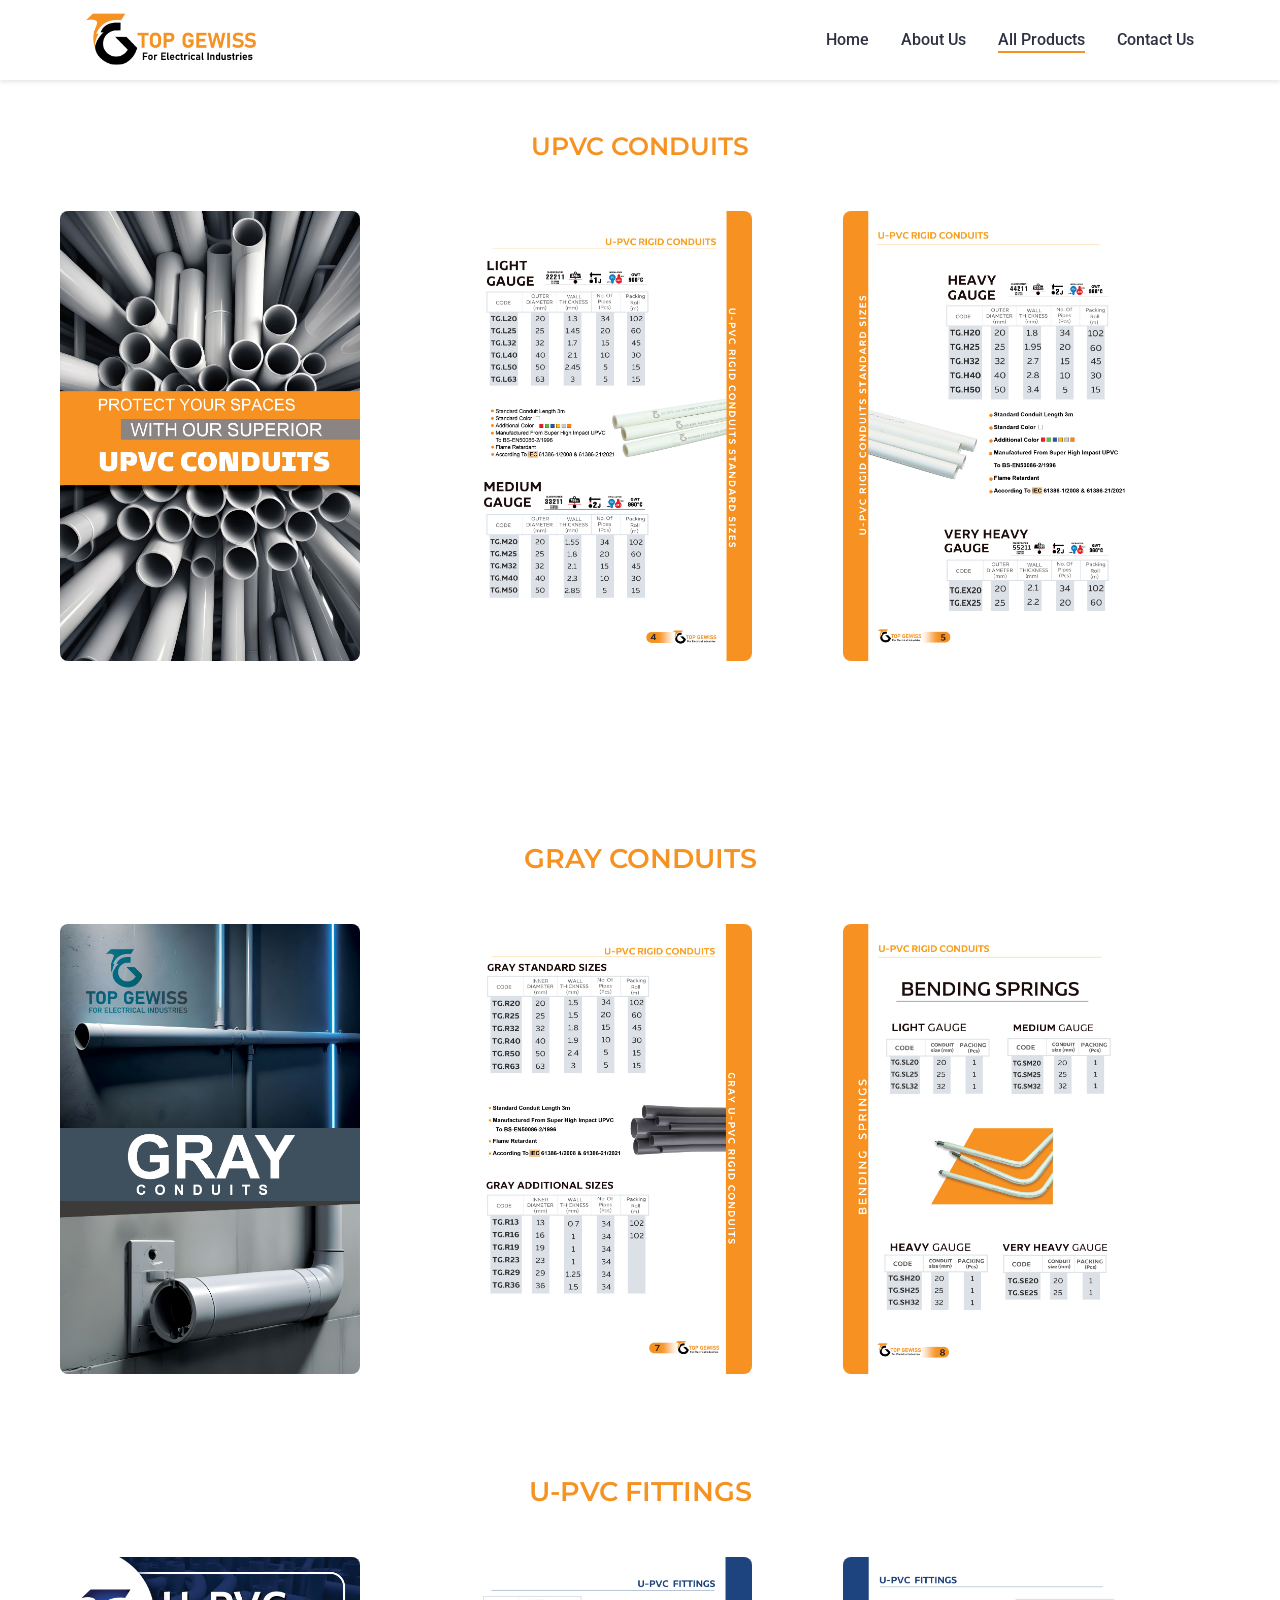
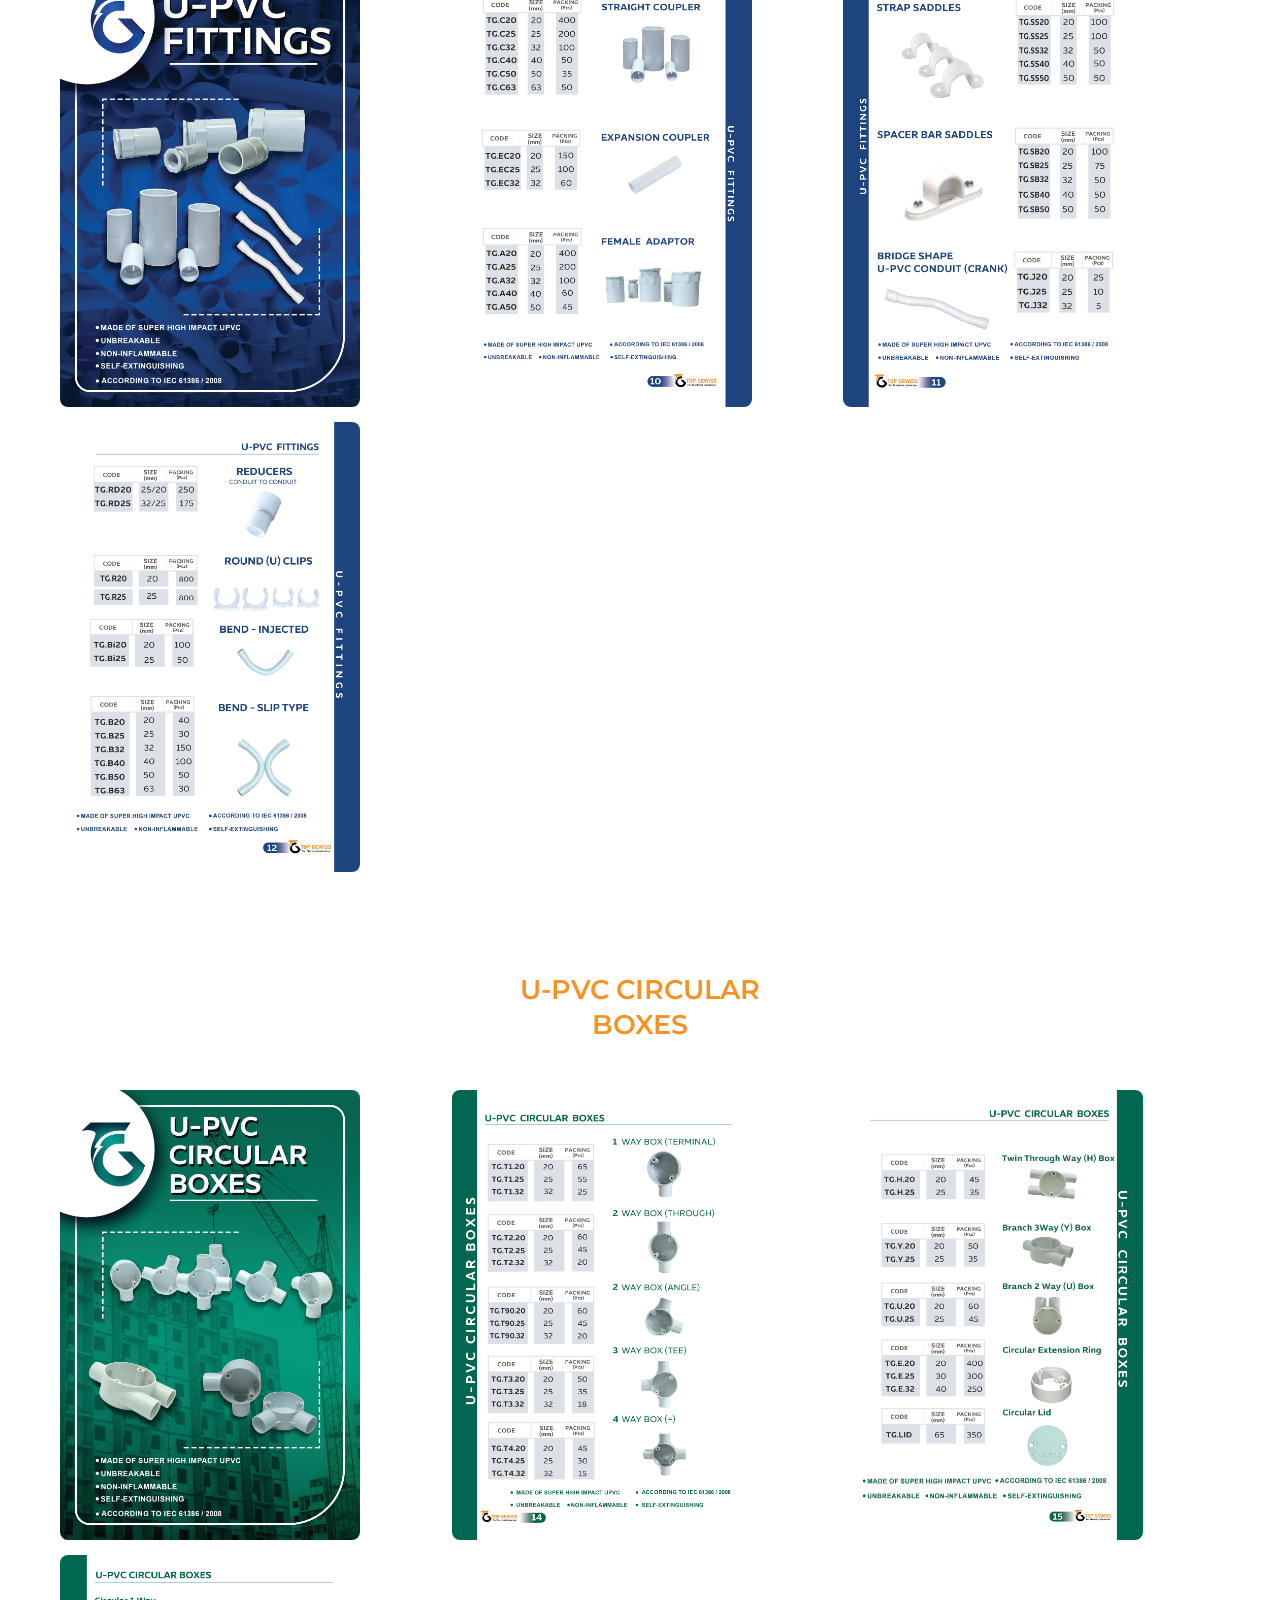
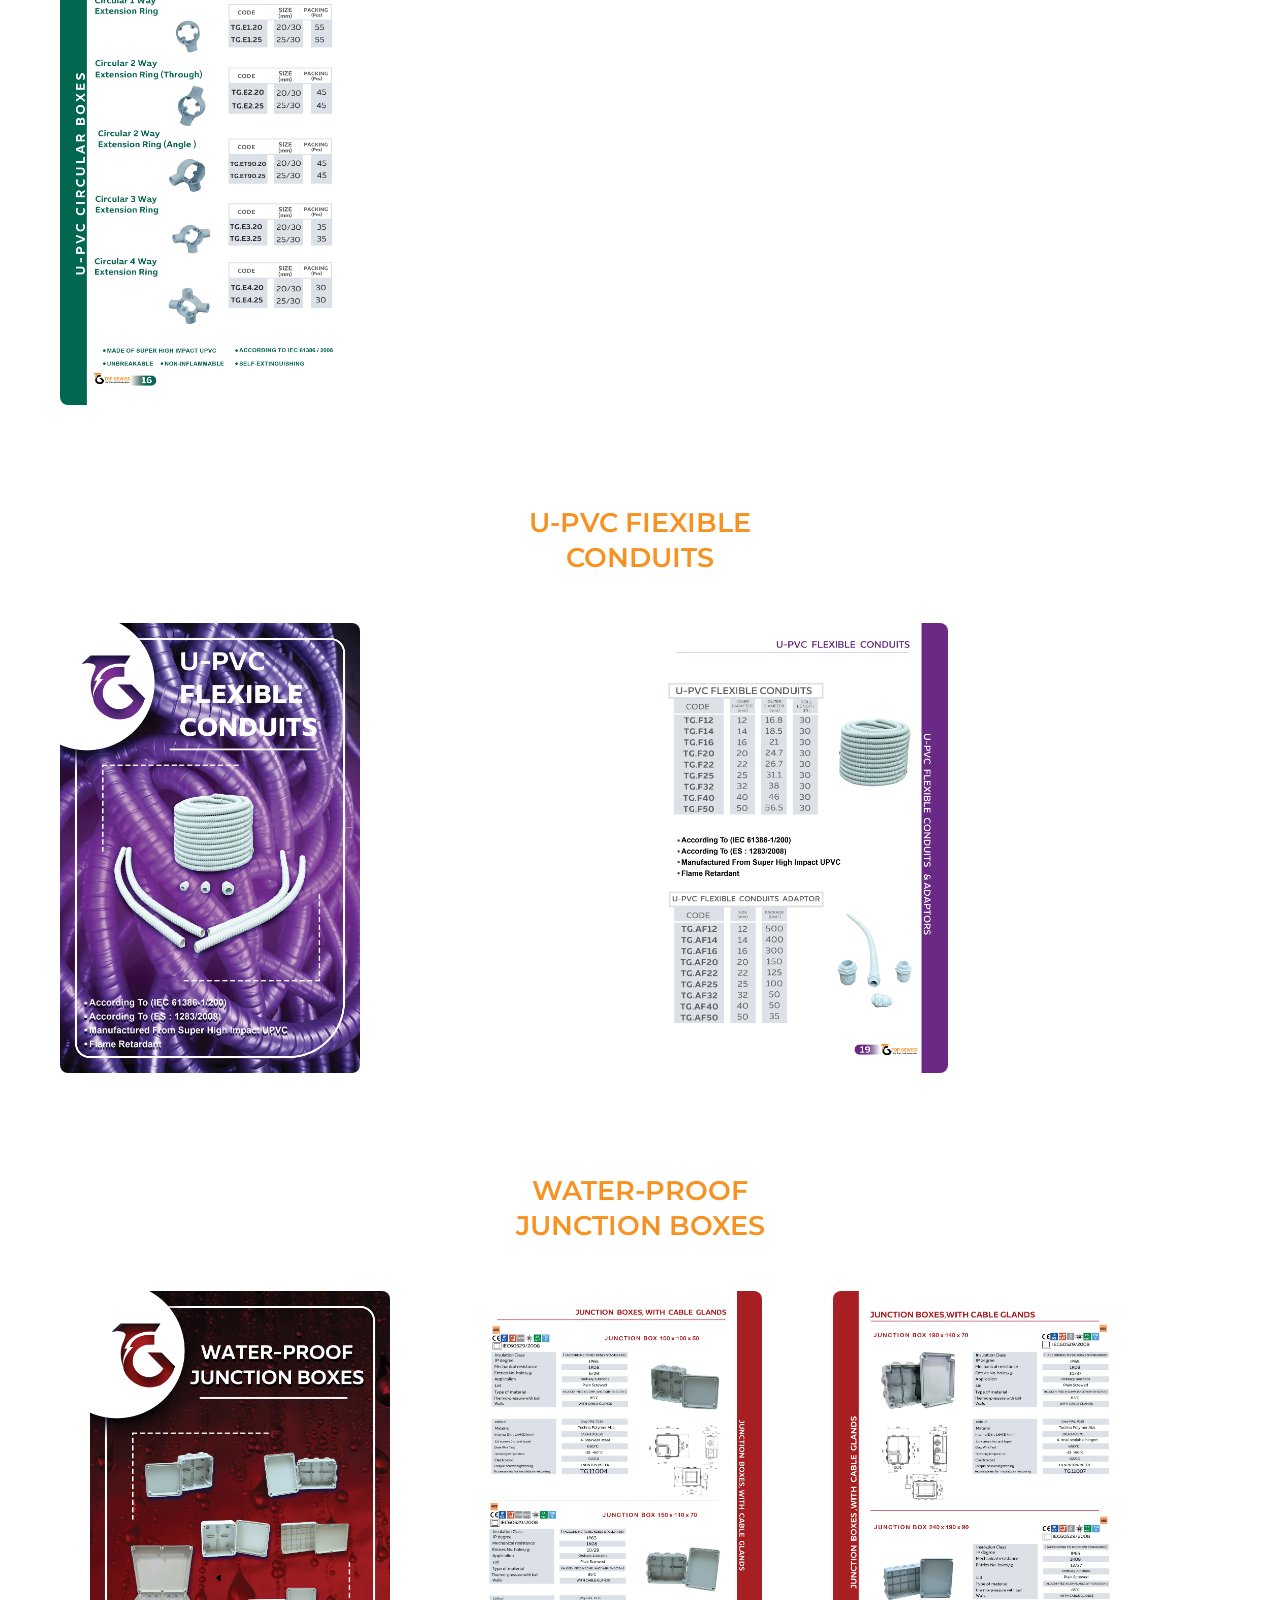
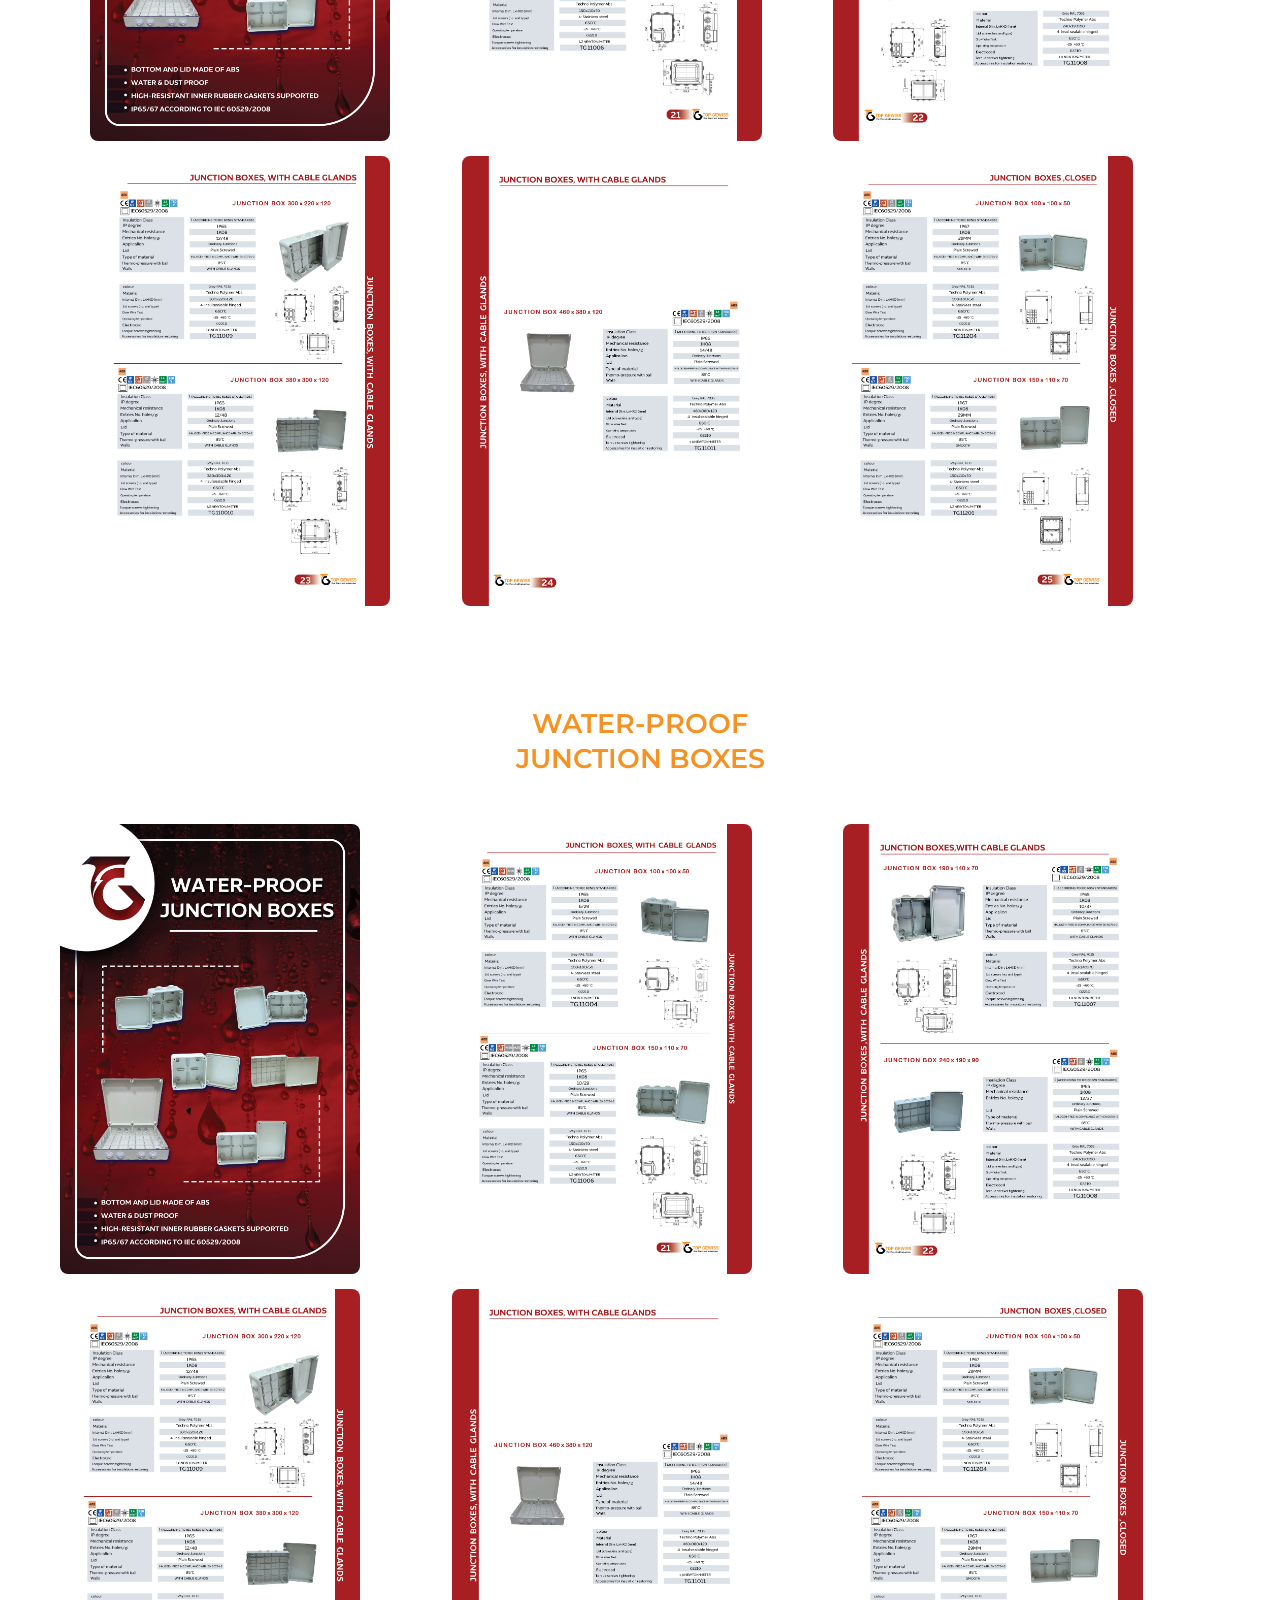
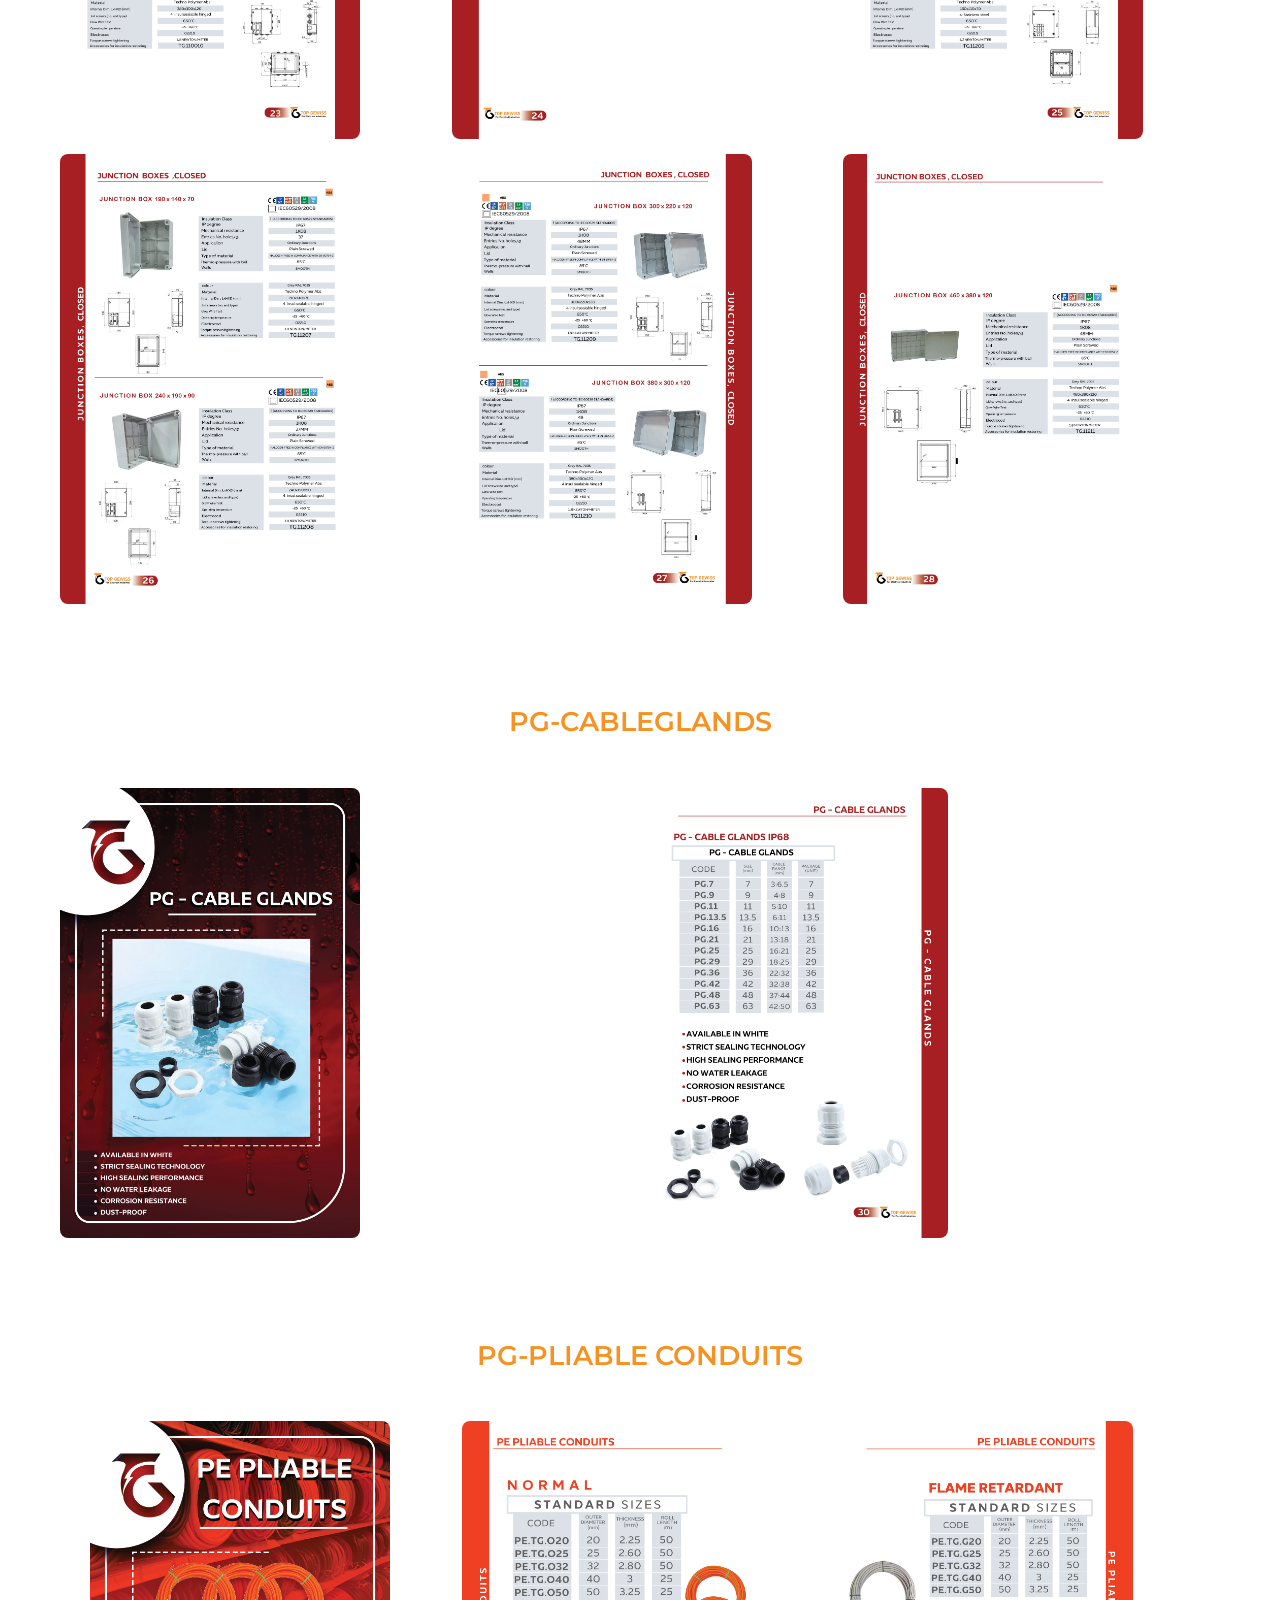
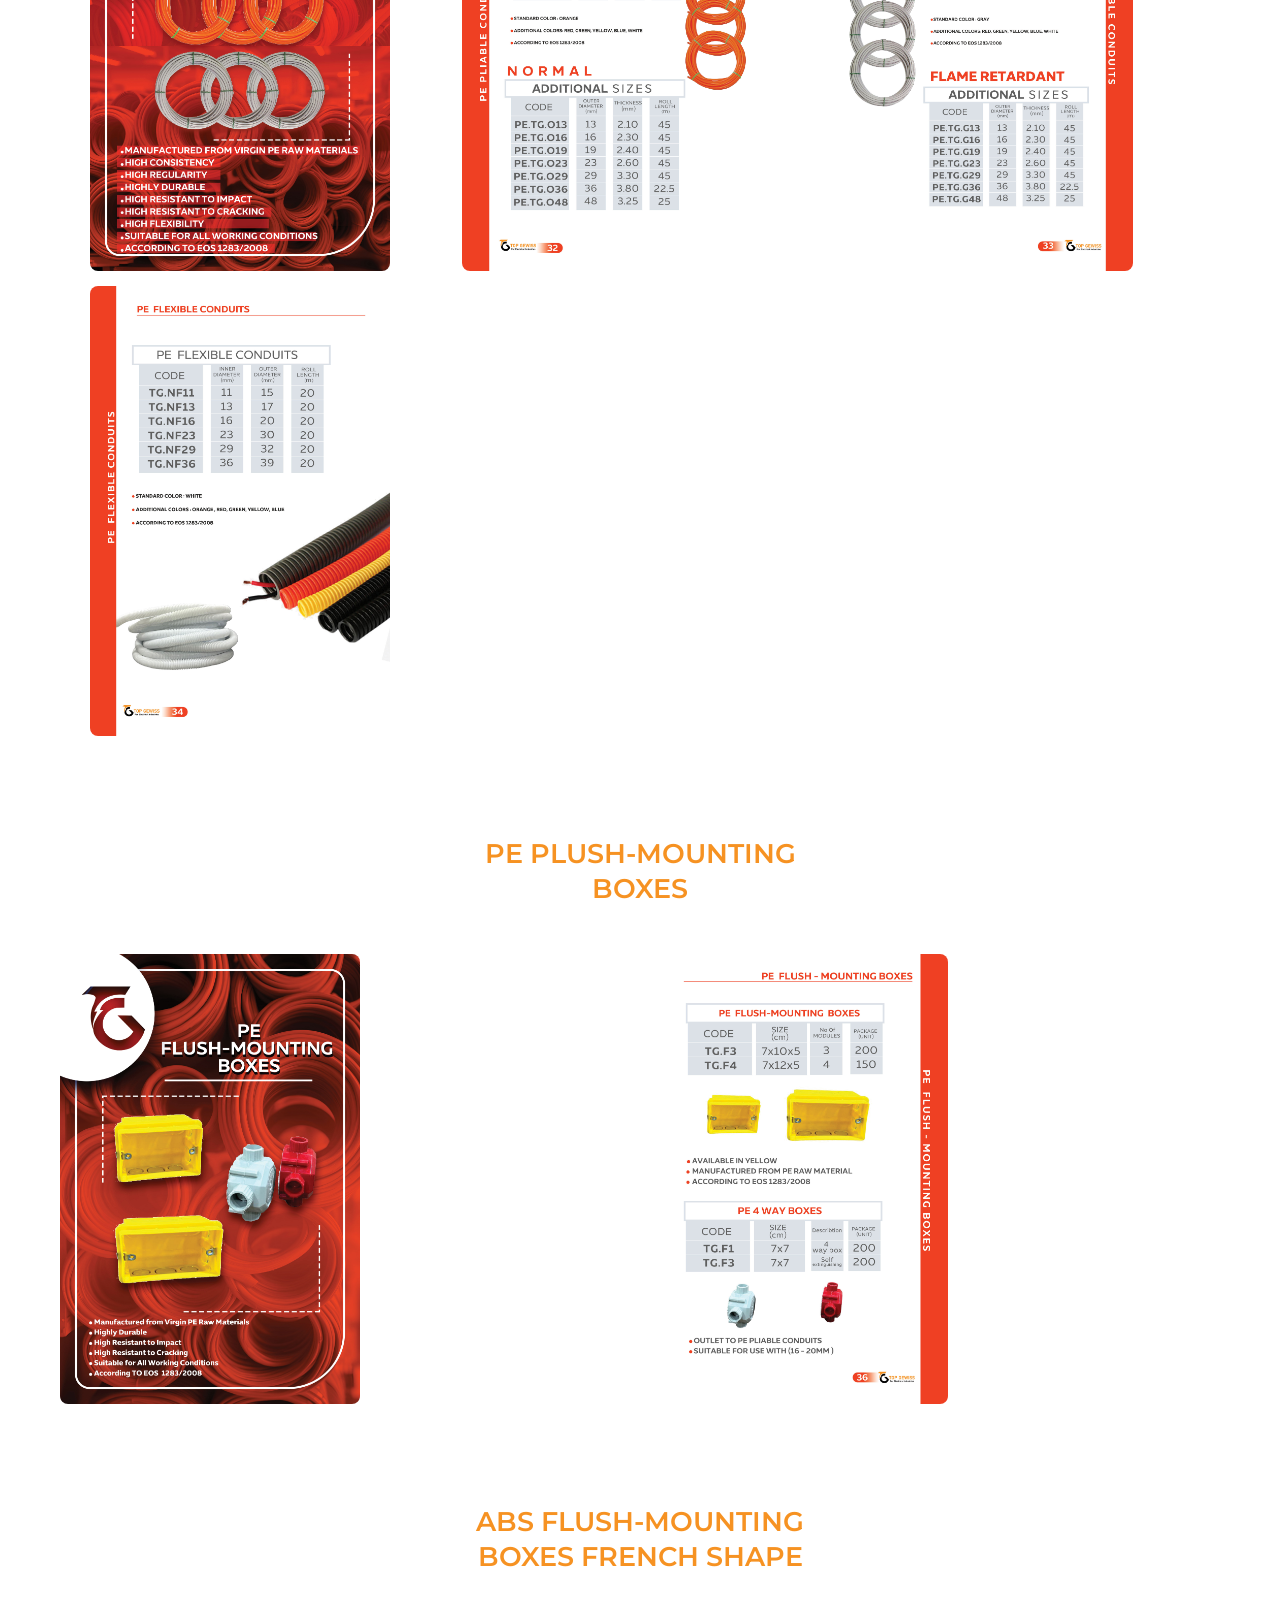
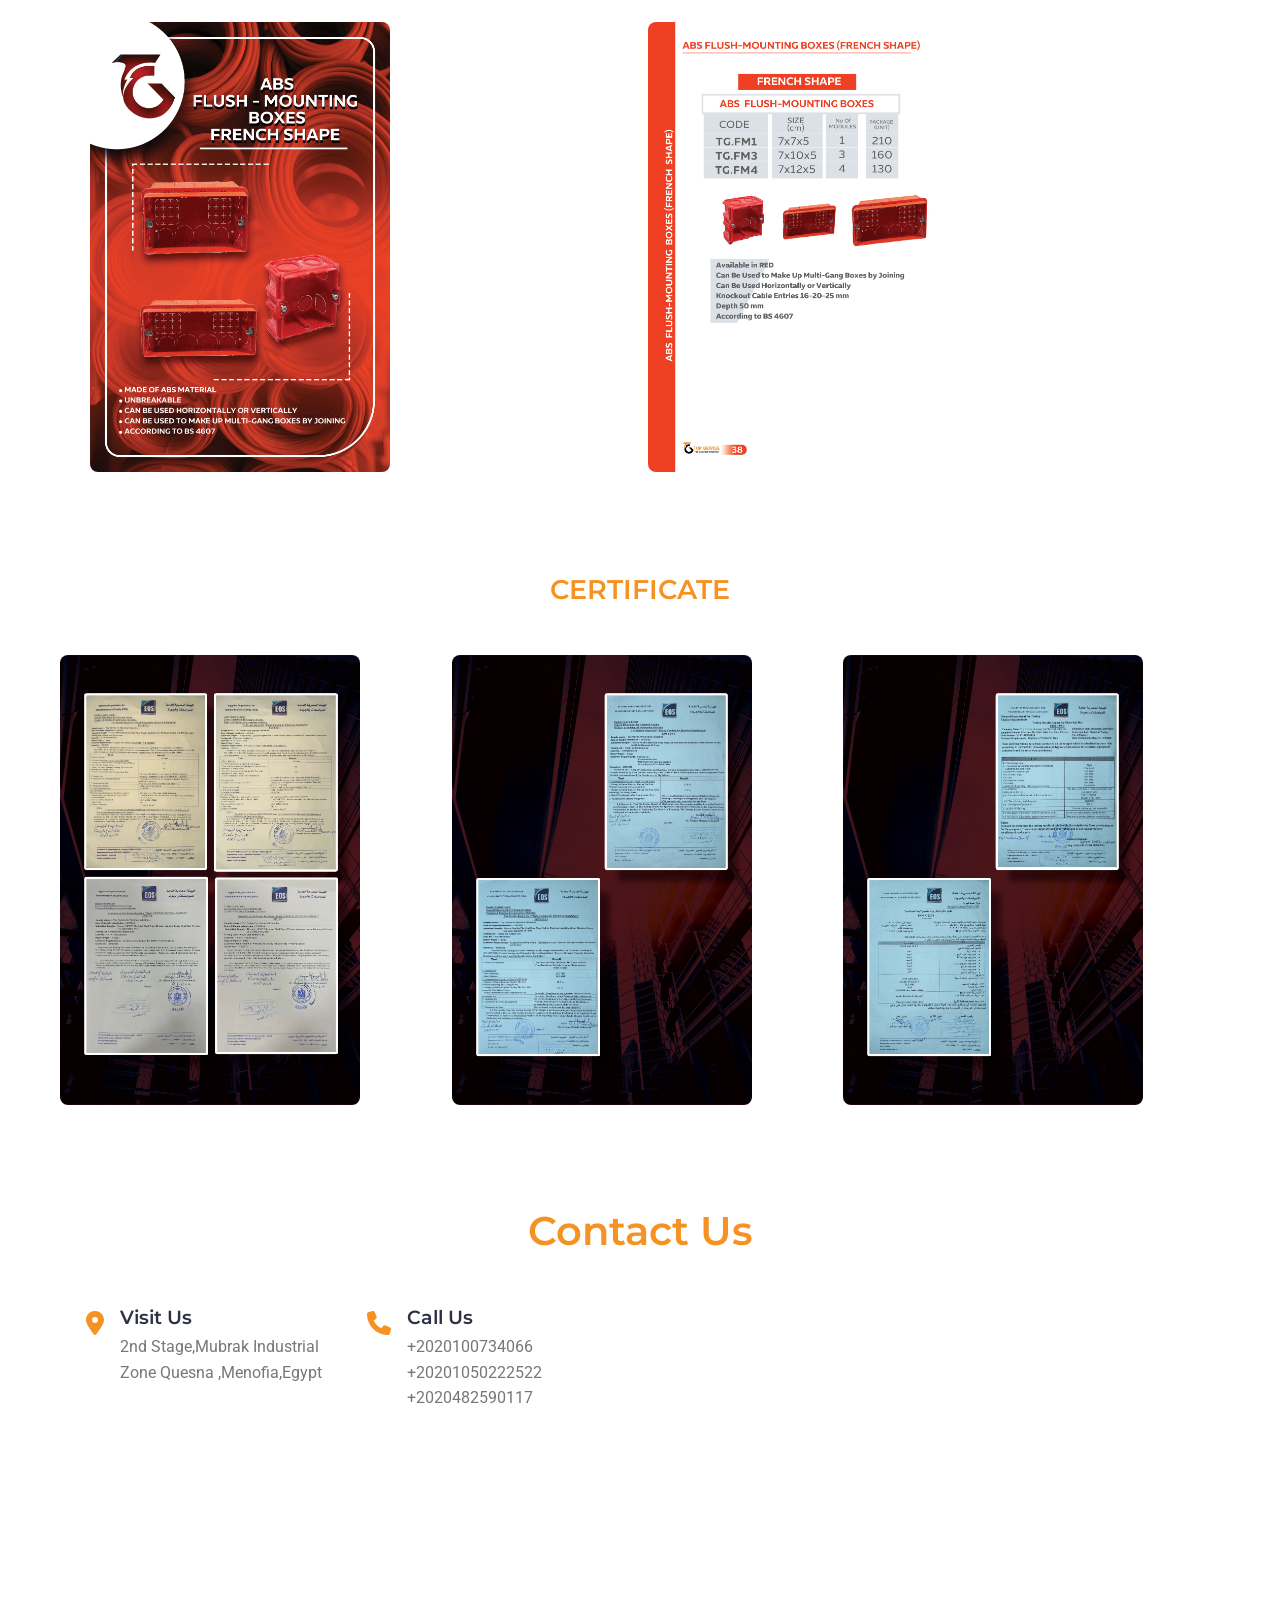
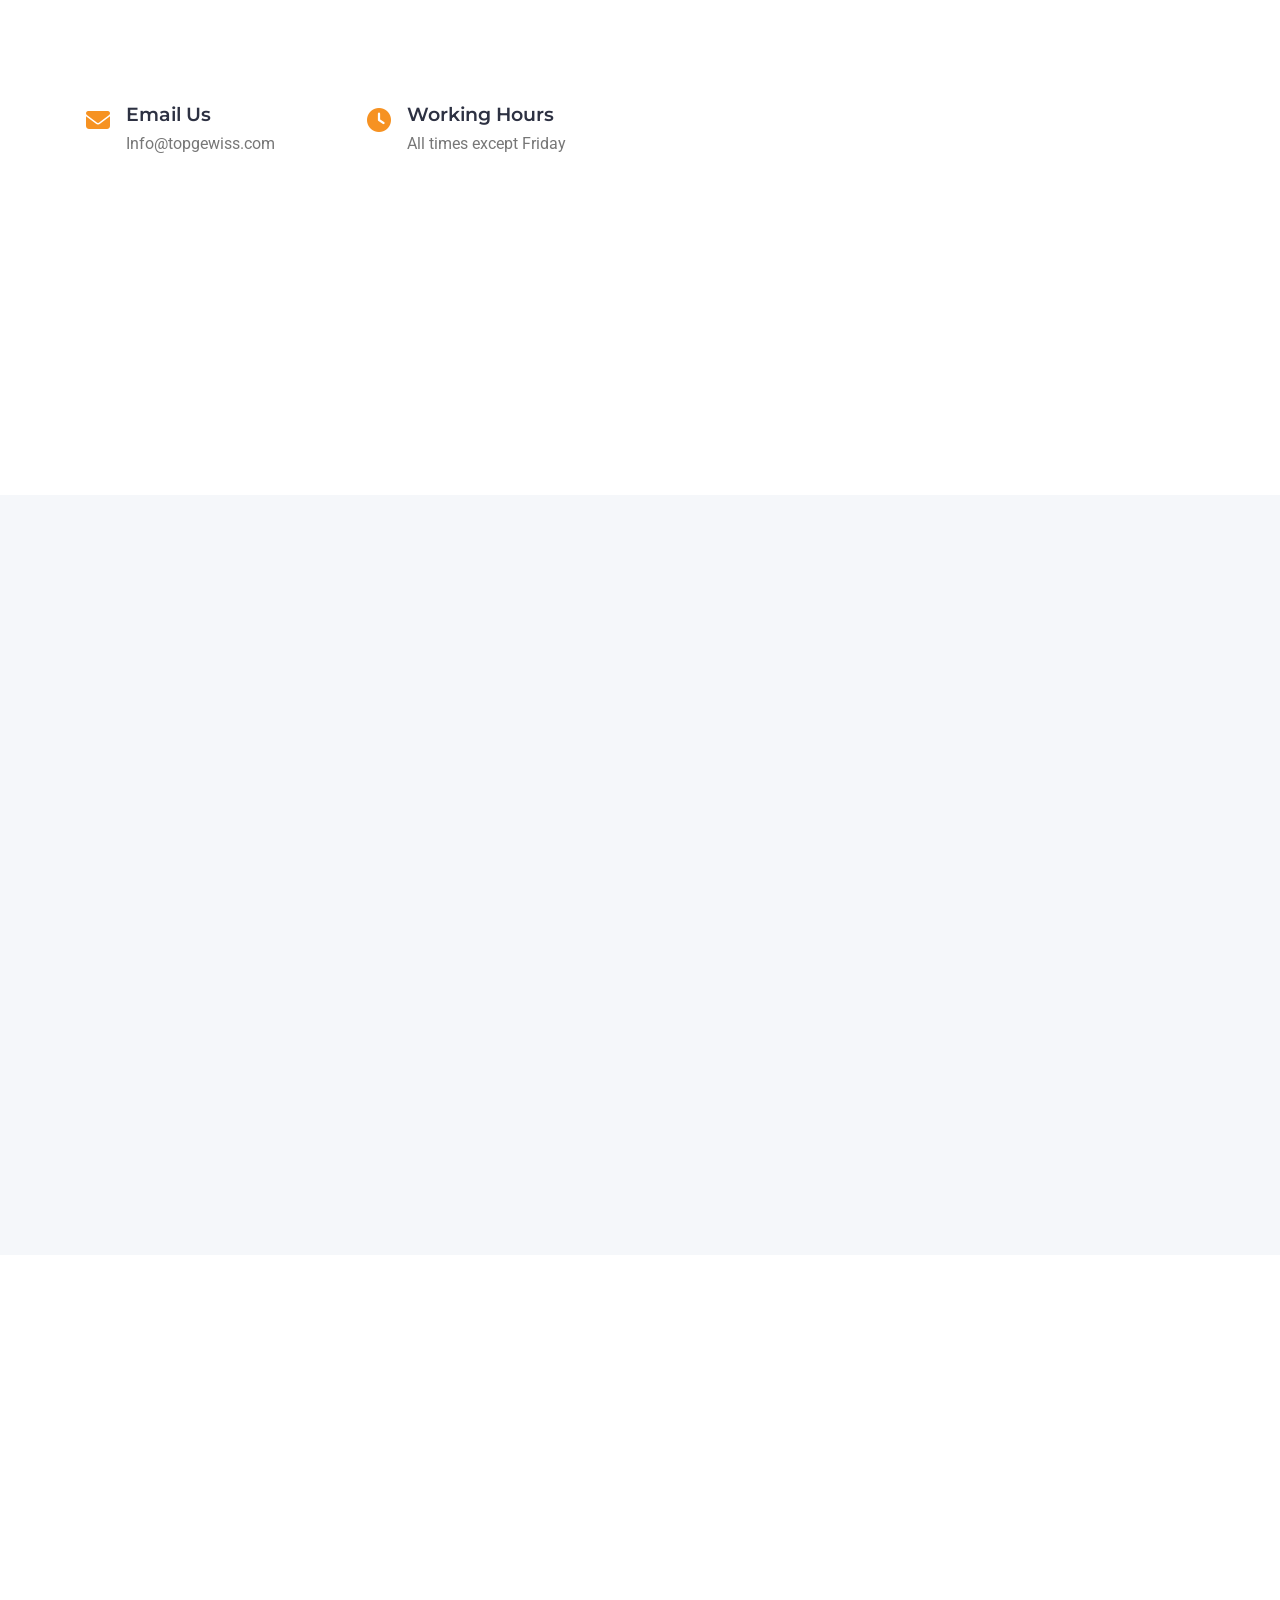
==== commit 1ba80359: "Update All-Products.html" ====
--- a/All-Products.html
+++ b/All-Products.html
@@ -146,7 +146,7 @@
     </div>
     <div class="portfolio2-grid">
 
-      <div class="gallery" style="margin-left: 70px ; margin-right: 70px">
+      <div class="gallery" style="margin-left: 40px ; margin-right: 40px">
         <img src="./imag/15.jpg" alt="Work 1">
         <img src="./imag/16.jpg" alt="Work 1">
 
@@ -195,7 +195,7 @@
     </div>
     <div class="portfolio2-grid">
 
-      <div class="gallery" style="margin-left: 70px ; margin-right: 70px">
+      <div class="gallery" style="margin-left: 40px ; margin-right: 40px">
         <img src="./imag/17.jpg" alt="Work 1">
         <img src="./imag/18.jpg" alt="Work 1">
         <img src="./imag/19.jpg" alt="Work 1">
@@ -223,7 +223,7 @@
     </div>
     <div class="portfolio2-grid">
 
-      <div class="gallery" style="margin-left: 70px ; margin-right: 70px">
+      <div class="gallery" style="margin-left: 40px ; margin-right: 40px">
         <img src="./imag/26.jpg" alt="Work 1">
         <img src="./imag/27.jpg" alt="Work 1">
         <!-- يمكنك إضافة المزيد من الصور -->
@@ -267,7 +267,7 @@
     </div>
     <div class="portfolio2-grid">
 
-      <div class="gallery" style="margin-left: 70px ; margin-right: 70px">
+      <div class="gallery" style="margin-left: 40px ; margin-right: 40px">
         <img src="./imag/32.jpg" alt="Work 1">
         <img src="./imag/33.jpg" alt="Work 1">
         <!-- يمكنك إضافة المزيد من الصور -->
@@ -310,7 +310,7 @@
     </div>
     <div class="portfolio2-grid">
 
-      <div class="gallery" style="margin-left: 70px ; margin-right: 70px">
+      <div class="gallery" style="margin-left: 40px ; margin-right: 40px">
         <img src="./imag/36.jpg" alt="Work 1">
         <img src="./imag/37.jpg" alt="Work 1">
         <img src="./imag/38.jpg" alt="Work 1">
@@ -486,4 +486,4 @@
 
 </body>
 
-</html>+</html>
